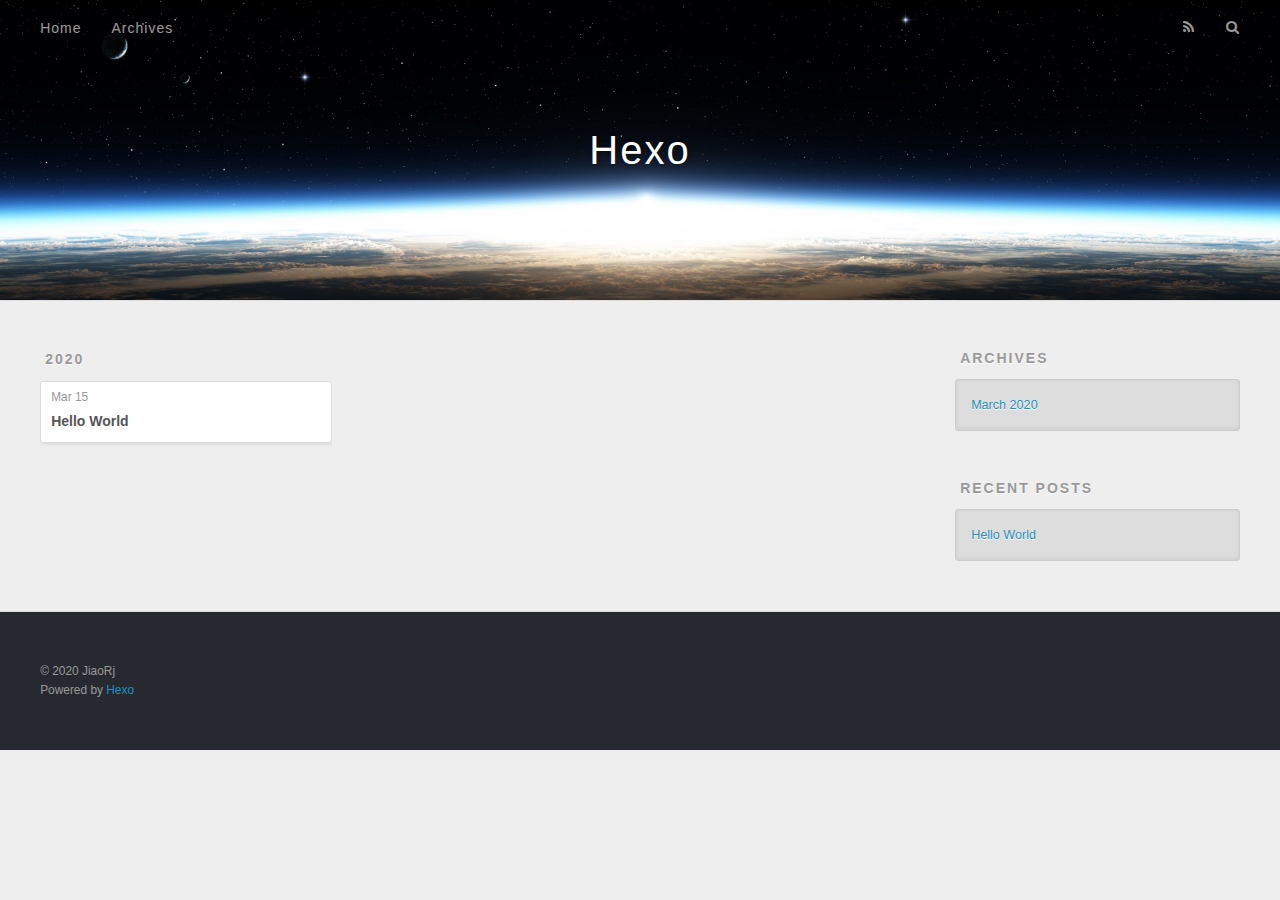
==== archives/index.html @ b578622c "Site updated: 2020-03-15 17:53:35" ====
<!DOCTYPE html>
<html>
<head>
  <meta charset="utf-8">
  

  
  <title>Archives | Hexo</title>
  <meta name="viewport" content="width=device-width, initial-scale=1, maximum-scale=1">
  <meta property="og:type" content="website">
<meta property="og:title" content="Hexo">
<meta property="og:url" content="https://jiao-man-22.github.io/archives/index.html">
<meta property="og:site_name" content="Hexo">
<meta property="og:locale" content="en_US">
<meta property="article:author" content="JiaoRj">
<meta name="twitter:card" content="summary">
  
    <link rel="alternate" href="/atom.xml" title="Hexo" type="application/atom+xml">
  
  
    <link rel="icon" href="/favicon.png">
  
  
    <link href="//fonts.googleapis.com/css?family=Source+Code+Pro" rel="stylesheet" type="text/css">
  
  
<link rel="stylesheet" href="/css/style.css">

<meta name="generator" content="Hexo 4.2.0"></head>

<body>
  <div id="container">
    <div id="wrap">
      <header id="header">
  <div id="banner"></div>
  <div id="header-outer" class="outer">
    <div id="header-title" class="inner">
      <h1 id="logo-wrap">
        <a href="/" id="logo">Hexo</a>
      </h1>
      
    </div>
    <div id="header-inner" class="inner">
      <nav id="main-nav">
        <a id="main-nav-toggle" class="nav-icon"></a>
        
          <a class="main-nav-link" href="/">Home</a>
        
          <a class="main-nav-link" href="/archives">Archives</a>
        
      </nav>
      <nav id="sub-nav">
        
          <a id="nav-rss-link" class="nav-icon" href="/atom.xml" title="RSS Feed"></a>
        
        <a id="nav-search-btn" class="nav-icon" title="Search"></a>
      </nav>
      <div id="search-form-wrap">
        <form action="//google.com/search" method="get" accept-charset="UTF-8" class="search-form"><input type="search" name="q" class="search-form-input" placeholder="Search"><button type="submit" class="search-form-submit">&#xF002;</button><input type="hidden" name="sitesearch" value="https://Jiao-man-22.github.io"></form>
      </div>
    </div>
  </div>
</header>
      <div class="outer">
        <section id="main">
  
  
    
    
      
      
      <section class="archives-wrap">
        <div class="archive-year-wrap">
          <a href="/archives/2020" class="archive-year">2020</a>
        </div>
        <div class="archives">
    
    <article class="archive-article archive-type-post">
  <div class="archive-article-inner">
    <header class="archive-article-header">
      <a href="/2020/03/15/hello-world/" class="archive-article-date">
  <time datetime="2020-03-15T08:32:21.870Z" itemprop="datePublished">Mar 15</time>
</a>
      
  
    <h1 itemprop="name">
      <a class="archive-article-title" href="/2020/03/15/hello-world/">Hello World</a>
    </h1>
  

    </header>
  </div>
</article>
  
  
    </div></section>
  


</section>
        
          <aside id="sidebar">
  
    

  
    

  
    
  
    
  <div class="widget-wrap">
    <h3 class="widget-title">Archives</h3>
    <div class="widget">
      <ul class="archive-list"><li class="archive-list-item"><a class="archive-list-link" href="/archives/2020/03/">March 2020</a></li></ul>
    </div>
  </div>


  
    
  <div class="widget-wrap">
    <h3 class="widget-title">Recent Posts</h3>
    <div class="widget">
      <ul>
        
          <li>
            <a href="/2020/03/15/hello-world/">Hello World</a>
          </li>
        
      </ul>
    </div>
  </div>

  
</aside>
        
      </div>
      <footer id="footer">
  
  <div class="outer">
    <div id="footer-info" class="inner">
      &copy; 2020 JiaoRj<br>
      Powered by <a href="http://hexo.io/" target="_blank">Hexo</a>
    </div>
  </div>
</footer>
    </div>
    <nav id="mobile-nav">
  
    <a href="/" class="mobile-nav-link">Home</a>
  
    <a href="/archives" class="mobile-nav-link">Archives</a>
  
</nav>
    

<script src="//ajax.googleapis.com/ajax/libs/jquery/2.0.3/jquery.min.js"></script>


  
<link rel="stylesheet" href="/fancybox/jquery.fancybox.css">

  
<script src="/fancybox/jquery.fancybox.pack.js"></script>




<script src="/js/script.js"></script>




  </div>
</body>
</html>
---- css/style.css ----
body {
  width: 100%;
}
body:before,
body:after {
  content: "";
  display: table;
}
body:after {
  clear: both;
}
html,
body,
div,
span,
applet,
object,
iframe,
h1,
h2,
h3,
h4,
h5,
h6,
p,
blockquote,
pre,
a,
abbr,
acronym,
address,
big,
cite,
code,
del,
dfn,
em,
img,
ins,
kbd,
q,
s,
samp,
small,
strike,
strong,
sub,
sup,
tt,
var,
dl,
dt,
dd,
ol,
ul,
li,
fieldset,
form,
label,
legend,
table,
caption,
tbody,
tfoot,
thead,
tr,
th,
td {
  margin: 0;
  padding: 0;
  border: 0;
  outline: 0;
  font-weight: inherit;
  font-style: inherit;
  font-family: inherit;
  font-size: 100%;
  vertical-align: baseline;
}
body {
  line-height: 1;
  color: #000;
  background: #fff;
}
ol,
ul {
  list-style: none;
}
table {
  border-collapse: separate;
  border-spacing: 0;
  vertical-align: middle;
}
caption,
th,
td {
  text-align: left;
  font-weight: normal;
  vertical-align: middle;
}
a img {
  border: none;
}
input,
button {
  margin: 0;
  padding: 0;
}
input::-moz-focus-inner,
button::-moz-focus-inner {
  border: 0;
  padding: 0;
}
@font-face {
  font-family: FontAwesome;
  font-style: normal;
  font-weight: normal;
  src: url("fonts/fontawesome-webfont.eot?v=#4.0.3");
  src: url("fonts/fontawesome-webfont.eot?#iefix&v=#4.0.3") format("embedded-opentype"), url("fonts/fontawesome-webfont.woff?v=#4.0.3") format("woff"), url("fonts/fontawesome-webfont.ttf?v=#4.0.3") format("truetype"), url("fonts/fontawesome-webfont.svg#fontawesomeregular?v=#4.0.3") format("svg");
}
html,
body,
#container {
  height: 100%;
}
body {
  background: #eee;
  font: 14px -apple-system, BlinkMacSystemFont, "Segoe UI", "Roboto", "Oxygen", "Ubuntu", "Cantarell", "Fira Sans", "Droid Sans", "Helvetica Neue", sans-serif;
  -webkit-text-size-adjust: 100%;
}
.outer {
  max-width: 1220px;
  margin: 0 auto;
  padding: 0 20px;
}
.outer:before,
.outer:after {
  content: "";
  display: table;
}
.outer:after {
  clear: both;
}
.inner {
  display: inline;
  float: left;
  width: 98.33333333333333%;
  margin: 0 0.833333333333333%;
}
.left,
.alignleft {
  float: left;
}
.right,
.alignright {
  float: right;
}
.clear {
  clear: both;
}
#container {
  position: relative;
}
.mobile-nav-on {
  overflow: hidden;
}
#wrap {
  height: 100%;
  width: 100%;
  position: absolute;
  top: 0;
  left: 0;
  -webkit-transition: 0.2s ease-out;
  -moz-transition: 0.2s ease-out;
  -ms-transition: 0.2s ease-out;
  transition: 0.2s ease-out;
  z-index: 1;
  background: #eee;
}
.mobile-nav-on #wrap {
  left: 280px;
}
@media screen and (min-width: 768px) {
  #main {
    display: inline;
    float: left;
    width: 73.33333333333333%;
    margin: 0 0.833333333333333%;
  }
}
.article-date,
.article-category-link,
.archive-year,
.widget-title {
  text-decoration: none;
  text-transform: uppercase;
  letter-spacing: 2px;
  color: #999;
  margin-bottom: 1em;
  margin-left: 5px;
  line-height: 1em;
  text-shadow: 0 1px #fff;
  font-weight: bold;
}
.article-inner,
.archive-article-inner {
  background: #fff;
  -webkit-box-shadow: 1px 2px 3px #ddd;
  box-shadow: 1px 2px 3px #ddd;
  border: 1px solid #ddd;
  border-radius: 3px;
}
.article-entry h1,
.widget h1 {
  font-size: 2em;
}
.article-entry h2,
.widget h2 {
  font-size: 1.5em;
}
.article-entry h3,
.widget h3 {
  font-size: 1.3em;
}
.article-entry h4,
.widget h4 {
  font-size: 1.2em;
}
.article-entry h5,
.widget h5 {
  font-size: 1em;
}
.article-entry h6,
.widget h6 {
  font-size: 1em;
  color: #999;
}
.article-entry hr,
.widget hr {
  border: 1px dashed #ddd;
}
.article-entry strong,
.widget strong {
  font-weight: bold;
}
.article-entry em,
.widget em,
.article-entry cite,
.widget cite {
  font-style: italic;
}
.article-entry sup,
.widget sup,
.article-entry sub,
.widget sub {
  font-size: 0.75em;
  line-height: 0;
  position: relative;
  vertical-align: baseline;
}
.article-entry sup,
.widget sup {
  top: -0.5em;
}
.article-entry sub,
.widget sub {
  bottom: -0.2em;
}
.article-entry small,
.widget small {
  font-size: 0.85em;
}
.article-entry acronym,
.widget acronym,
.article-entry abbr,
.widget abbr {
  border-bottom: 1px dotted;
}
.article-entry ul,
.widget ul,
.article-entry ol,
.widget ol,
.article-entry dl,
.widget dl {
  margin: 0 20px;
  line-height: 1.6em;
}
.article-entry ul ul,
.widget ul ul,
.article-entry ol ul,
.widget ol ul,
.article-entry ul ol,
.widget ul ol,
.article-entry ol ol,
.widget ol ol {
  margin-top: 0;
  margin-bottom: 0;
}
.article-entry ul,
.widget ul {
  list-style: disc;
}
.article-entry ol,
.widget ol {
  list-style: decimal;
}
.article-entry dt,
.widget dt {
  font-weight: bold;
}
#header {
  height: 300px;
  position: relative;
  border-bottom: 1px solid #ddd;
}
#header:before,
#header:after {
  content: "";
  position: absolute;
  left: 0;
  right: 0;
  height: 40px;
}
#header:before {
  top: 0;
  background: -webkit-linear-gradient(rgba(0,0,0,0.2), transparent);
  background: -moz-linear-gradient(rgba(0,0,0,0.2), transparent);
  background: -ms-linear-gradient(rgba(0,0,0,0.2), transparent);
  background: linear-gradient(rgba(0,0,0,0.2), transparent);
}
#header:after {
  bottom: 0;
  background: -webkit-linear-gradient(transparent, rgba(0,0,0,0.2));
  background: -moz-linear-gradient(transparent, rgba(0,0,0,0.2));
  background: -ms-linear-gradient(transparent, rgba(0,0,0,0.2));
  background: linear-gradient(transparent, rgba(0,0,0,0.2));
}
#header-outer {
  height: 100%;
  position: relative;
}
#header-inner {
  position: relative;
  overflow: hidden;
}
#banner {
  position: absolute;
  top: 0;
  left: 0;
  width: 100%;
  height: 100%;
  background: url("images/banner.jpg") center #000;
  -webkit-background-size: cover;
  -moz-background-size: cover;
  background-size: cover;
  z-index: -1;
}
#header-title {
  text-align: center;
  height: 40px;
  position: absolute;
  top: 50%;
  left: 0;
  margin-top: -20px;
}
#logo,
#subtitle {
  text-decoration: none;
  color: #fff;
  font-weight: 300;
  text-shadow: 0 1px 4px rgba(0,0,0,0.3);
}
#logo {
  font-size: 40px;
  line-height: 40px;
  letter-spacing: 2px;
}
#subtitle {
  font-size: 16px;
  line-height: 16px;
  letter-spacing: 1px;
}
#subtitle-wrap {
  margin-top: 16px;
}
#main-nav {
  float: left;
  margin-left: -15px;
}
.nav-icon,
.main-nav-link {
  float: left;
  color: #fff;
  opacity: 0.6;
  text-decoration: none;
  text-shadow: 0 1px rgba(0,0,0,0.2);
  -webkit-transition: opacity 0.2s;
  -moz-transition: opacity 0.2s;
  -ms-transition: opacity 0.2s;
  transition: opacity 0.2s;
  display: block;
  padding: 20px 15px;
}
.nav-icon:hover,
.main-nav-link:hover {
  opacity: 1;
}
.nav-icon {
  font-family: FontAwesome;
  text-align: center;
  font-size: 14px;
  width: 14px;
  height: 14px;
  padding: 20px 15px;
  position: relative;
  cursor: pointer;
}
.main-nav-link {
  font-weight: 300;
  letter-spacing: 1px;
}
@media screen and (max-width: 479px) {
  .main-nav-link {
    display: none;
  }
}
#main-nav-toggle {
  display: none;
}
#main-nav-toggle:before {
  content: "\f0c9";
}
@media screen and (max-width: 479px) {
  #main-nav-toggle {
    display: block;
  }
}
#sub-nav {
  float: right;
  margin-right: -15px;
}
#nav-rss-link:before {
  content: "\f09e";
}
#nav-search-btn:before {
  content: "\f002";
}
#search-form-wrap {
  position: absolute;
  top: 15px;
  width: 150px;
  height: 30px;
  right: -150px;
  opacity: 0;
  -webkit-transition: 0.2s ease-out;
  -moz-transition: 0.2s ease-out;
  -ms-transition: 0.2s ease-out;
  transition: 0.2s ease-out;
}
#search-form-wrap.on {
  opacity: 1;
  right: 0;
}
@media screen and (max-width: 479px) {
  #search-form-wrap {
    width: 100%;
    right: -100%;
  }
}
.search-form {
  position: absolute;
  top: 0;
  left: 0;
  right: 0;
  background: #fff;
  padding: 5px 15px;
  border-radius: 15px;
  -webkit-box-shadow: 0 0 10px rgba(0,0,0,0.3);
  box-shadow: 0 0 10px rgba(0,0,0,0.3);
}
.search-form-input {
  border: none;
  background: none;
  color: #555;
  width: 100%;
  font: 13px -apple-system, BlinkMacSystemFont, "Segoe UI", "Roboto", "Oxygen", "Ubuntu", "Cantarell", "Fira Sans", "Droid Sans", "Helvetica Neue", sans-serif;
  outline: none;
}
.search-form-input::-webkit-search-results-decoration,
.search-form-input::-webkit-search-cancel-button {
  -webkit-appearance: none;
}
.search-form-submit {
  position: absolute;
  top: 50%;
  right: 10px;
  margin-top: -7px;
  font: 13px FontAwesome;
  border: none;
  background: none;
  color: #bbb;
  cursor: pointer;
}
.search-form-submit:hover,
.search-form-submit:focus {
  color: #777;
}
.article {
  margin: 50px 0;
}
.article-inner {
  overflow: hidden;
}
.article-meta:before,
.article-meta:after {
  content: "";
  display: table;
}
.article-meta:after {
  clear: both;
}
.article-date {
  float: left;
}
.article-category {
  float: left;
  line-height: 1em;
  color: #ccc;
  text-shadow: 0 1px #fff;
  margin-left: 8px;
}
.article-category:before {
  content: "\2022";
}
.article-category-link {
  margin: 0 12px 1em;
}
.article-header {
  padding: 20px 20px 0;
}
.article-title {
  text-decoration: none;
  font-size: 2em;
  font-weight: bold;
  color: #555;
  line-height: 1.1em;
  -webkit-transition: color 0.2s;
  -moz-transition: color 0.2s;
  -ms-transition: color 0.2s;
  transition: color 0.2s;
}
a.article-title:hover {
  color: #258fb8;
}
.article-entry {
  color: #555;
  padding: 0 20px;
}
.article-entry:before,
.article-entry:after {
  content: "";
  display: table;
}
.article-entry:after {
  clear: both;
}
.article-entry p,
.article-entry table {
  line-height: 1.6em;
  margin: 1.6em 0;
}
.article-entry h1,
.article-entry h2,
.article-entry h3,
.article-entry h4,
.article-entry h5,
.article-entry h6 {
  font-weight: bold;
}
.article-entry h1,
.article-entry h2,
.article-entry h3,
.article-entry h4,
.article-entry h5,
.article-entry h6 {
  line-height: 1.1em;
  margin: 1.1em 0;
}
.article-entry a {
  color: #258fb8;
  text-decoration: none;
}
.article-entry a:hover {
  text-decoration: underline;
}
.article-entry ul,
.article-entry ol,
.article-entry dl {
  margin-top: 1.6em;
  margin-bottom: 1.6em;
}
.article-entry img,
.article-entry video {
  max-width: 100%;
  height: auto;
  display: block;
  margin: auto;
}
.article-entry iframe {
  border: none;
}
.article-entry table {
  width: 100%;
  border-collapse: collapse;
  border-spacing: 0;
}
.article-entry th {
  font-weight: bold;
  border-bottom: 3px solid #ddd;
  padding-bottom: 0.5em;
}
.article-entry td {
  border-bottom: 1px solid #ddd;
  padding: 10px 0;
}
.article-entry blockquote {
  font-family: Georgia, "Times New Roman", serif;
  font-size: 1.4em;
  margin: 1.6em 20px;
  text-align: center;
}
.article-entry blockquote footer {
  font-size: 14px;
  margin: 1.6em 0;
  font-family: -apple-system, BlinkMacSystemFont, "Segoe UI", "Roboto", "Oxygen", "Ubuntu", "Cantarell", "Fira Sans", "Droid Sans", "Helvetica Neue", sans-serif;
}
.article-entry blockquote footer cite:before {
  content: "—";
  padding: 0 0.5em;
}
.article-entry .pullquote {
  text-align: left;
  width: 45%;
  margin: 0;
}
.article-entry .pullquote.left {
  margin-left: 0.5em;
  margin-right: 1em;
}
.article-entry .pullquote.right {
  margin-right: 0.5em;
  margin-left: 1em;
}
.article-entry .caption {
  color: #999;
  display: block;
  font-size: 0.9em;
  margin-top: 0.5em;
  position: relative;
  text-align: center;
}
.article-entry .video-container {
  position: relative;
  padding-top: 56.25%;
  height: 0;
  overflow: hidden;
}
.article-entry .video-container iframe,
.article-entry .video-container object,
.article-entry .video-container embed {
  position: absolute;
  top: 0;
  left: 0;
  width: 100%;
  height: 100%;
  margin-top: 0;
}
.article-more-link a {
  display: inline-block;
  line-height: 1em;
  padding: 6px 15px;
  border-radius: 15px;
  background: #eee;
  color: #999;
  text-shadow: 0 1px #fff;
  text-decoration: none;
}
.article-more-link a:hover {
  background: #258fb8;
  color: #fff;
  text-decoration: none;
  text-shadow: 0 1px #1e7293;
}
.article-footer {
  font-size: 0.85em;
  line-height: 1.6em;
  border-top: 1px solid #ddd;
  padding-top: 1.6em;
  margin: 0 20px 20px;
}
.article-footer:before,
.article-footer:after {
  content: "";
  display: table;
}
.article-footer:after {
  clear: both;
}
.article-footer a {
  color: #999;
  text-decoration: none;
}
.article-footer a:hover {
  color: #555;
}
.article-tag-list-item {
  float: left;
  margin-right: 10px;
}
.article-tag-list-link:before {
  content: "#";
}
.article-comment-link {
  float: right;
}
.article-comment-link:before {
  content: "\f075";
  font-family: FontAwesome;
  padding-right: 8px;
}
.article-share-link {
  cursor: pointer;
  float: right;
  margin-left: 20px;
}
.article-share-link:before {
  content: "\f064";
  font-family: FontAwesome;
  padding-right: 6px;
}
#article-nav {
  position: relative;
}
#article-nav:before,
#article-nav:after {
  content: "";
  display: table;
}
#article-nav:after {
  clear: both;
}
@media screen and (min-width: 768px) {
  #article-nav {
    margin: 50px 0;
  }
  #article-nav:before {
    width: 8px;
    height: 8px;
    position: absolute;
    top: 50%;
    left: 50%;
    margin-top: -4px;
    margin-left: -4px;
    content: "";
    border-radius: 50%;
    background: #ddd;
    -webkit-box-shadow: 0 1px 2px #fff;
    box-shadow: 0 1px 2px #fff;
  }
}
.article-nav-link-wrap {
  text-decoration: none;
  text-shadow: 0 1px #fff;
  color: #999;
  -webkit-box-sizing: border-box;
  -moz-box-sizing: border-box;
  box-sizing: border-box;
  margin-top: 50px;
  text-align: center;
  display: block;
}
.article-nav-link-wrap:hover {
  color: #555;
}
@media screen and (min-width: 768px) {
  .article-nav-link-wrap {
    width: 50%;
    margin-top: 0;
  }
}
@media screen and (min-width: 768px) {
  #article-nav-newer {
    float: left;
    text-align: right;
    padding-right: 20px;
  }
}
@media screen and (min-width: 768px) {
  #article-nav-older {
    float: right;
    text-align: left;
    padding-left: 20px;
  }
}
.article-nav-caption {
  text-transform: uppercase;
  letter-spacing: 2px;
  color: #ddd;
  line-height: 1em;
  font-weight: bold;
}
#article-nav-newer .article-nav-caption {
  margin-right: -2px;
}
.article-nav-title {
  font-size: 0.85em;
  line-height: 1.6em;
  margin-top: 0.5em;
}
.article-share-box {
  position: absolute;
  display: none;
  background: #fff;
  -webkit-box-shadow: 1px 2px 10px rgba(0,0,0,0.2);
  box-shadow: 1px 2px 10px rgba(0,0,0,0.2);
  border-radius: 3px;
  margin-left: -145px;
  overflow: hidden;
  z-index: 1;
}
.article-share-box.on {
  display: block;
}
.article-share-input {
  width: 100%;
  background: none;
  -webkit-box-sizing: border-box;
  -moz-box-sizing: border-box;
  box-sizing: border-box;
  font: 14px -apple-system, BlinkMacSystemFont, "Segoe UI", "Roboto", "Oxygen", "Ubuntu", "Cantarell", "Fira Sans", "Droid Sans", "Helvetica Neue", sans-serif;
  padding: 0 15px;
  color: #555;
  outline: none;
  border: 1px solid #ddd;
  border-radius: 3px 3px 0 0;
  height: 36px;
  line-height: 36px;
}
.article-share-links {
  background: #eee;
}
.article-share-links:before,
.article-share-links:after {
  content: "";
  display: table;
}
.article-share-links:after {
  clear: both;
}
.article-share-twitter,
.article-share-facebook,
.article-share-pinterest,
.article-share-google {
  width: 50px;
  height: 36px;
  display: block;
  float: left;
  position: relative;
  color: #999;
  text-shadow: 0 1px #fff;
}
.article-share-twitter:before,
.article-share-facebook:before,
.article-share-pinterest:before,
.article-share-google:before {
  font-size: 20px;
  font-family: FontAwesome;
  width: 20px;
  height: 20px;
  position: absolute;
  top: 50%;
  left: 50%;
  margin-top: -10px;
  margin-left: -10px;
  text-align: center;
}
.article-share-twitter:hover,
.article-share-facebook:hover,
.article-share-pinterest:hover,
.article-share-google:hover {
  color: #fff;
}
.article-share-twitter:before {
  content: "\f099";
}
.article-share-twitter:hover {
  background: #00aced;
  text-shadow: 0 1px #008abe;
}
.article-share-facebook:before {
  content: "\f09a";
}
.article-share-facebook:hover {
  background: #3b5998;
  text-shadow: 0 1px #2f477a;
}
.article-share-pinterest:before {
  content: "\f0d2";
}
.article-share-pinterest:hover {
  background: #cb2027;
  text-shadow: 0 1px #a21a1f;
}
.article-share-google:before {
  content: "\f0d5";
}
.article-share-google:hover {
  background: #dd4b39;
  text-shadow: 0 1px #be3221;
}
.article-gallery {
  background: #000;
  position: relative;
}
.article-gallery-photos {
  position: relative;
  overflow: hidden;
}
.article-gallery-img {
  display: none;
  max-width: 100%;
}
.article-gallery-img:first-child {
  display: block;
}
.article-gallery-img.loaded {
  position: absolute;
  display: block;
}
.article-gallery-img img {
  display: block;
  max-width: 100%;
  margin: 0 auto;
}
#comments {
  background: #fff;
  -webkit-box-shadow: 1px 2px 3px #ddd;
  box-shadow: 1px 2px 3px #ddd;
  padding: 20px;
  border: 1px solid #ddd;
  border-radius: 3px;
  margin: 50px 0;
}
#comments a {
  color: #258fb8;
}
.archives-wrap {
  margin: 50px 0;
}
.archives:before,
.archives:after {
  content: "";
  display: table;
}
.archives:after {
  clear: both;
}
.archive-year-wrap {
  margin-bottom: 1em;
}
.archives {
  -webkit-column-gap: 10px;
  -moz-column-gap: 10px;
  column-gap: 10px;
}
@media screen and (min-width: 480px) and (max-width: 767px) {
  .archives {
    -webkit-column-count: 2;
    -moz-column-count: 2;
    column-count: 2;
  }
}
@media screen and (min-width: 768px) {
  .archives {
    -webkit-column-count: 3;
    -moz-column-count: 3;
    column-count: 3;
  }
}
.archive-article {
  -webkit-column-break-inside: avoid;
  page-break-inside: avoid;
  overflow: hidden;
  break-inside: avoid-column;
}
.archive-article-inner {
  padding: 10px;
  margin-bottom: 15px;
}
.archive-article-title {
  text-decoration: none;
  font-weight: bold;
  color: #555;
  -webkit-transition: color 0.2s;
  -moz-transition: color 0.2s;
  -ms-transition: color 0.2s;
  transition: color 0.2s;
  line-height: 1.6em;
}
.archive-article-title:hover {
  color: #258fb8;
}
.archive-article-footer {
  margin-top: 1em;
}
.archive-article-date {
  color: #999;
  text-decoration: none;
  font-size: 0.85em;
  line-height: 1em;
  margin-bottom: 0.5em;
  display: block;
}
#page-nav {
  margin: 50px auto;
  background: #fff;
  -webkit-box-shadow: 1px 2px 3px #ddd;
  box-shadow: 1px 2px 3px #ddd;
  border: 1px solid #ddd;
  border-radius: 3px;
  text-align: center;
  color: #999;
  overflow: hidden;
}
#page-nav:before,
#page-nav:after {
  content: "";
  display: table;
}
#page-nav:after {
  clear: both;
}
#page-nav a,
#page-nav span {
  padding: 10px 20px;
  line-height: 1;
  height: 2ex;
}
#page-nav a {
  color: #999;
  text-decoration: none;
}
#page-nav a:hover {
  background: #999;
  color: #fff;
}
#page-nav .prev {
  float: left;
}
#page-nav .next {
  float: right;
}
#page-nav .page-number {
  display: inline-block;
}
@media screen and (max-width: 479px) {
  #page-nav .page-number {
    display: none;
  }
}
#page-nav .current {
  color: #555;
  font-weight: bold;
}
#page-nav .space {
  color: #ddd;
}
#footer {
  background: #262a30;
  padding: 50px 0;
  border-top: 1px solid #ddd;
  color: #999;
}
#footer a {
  color: #258fb8;
  text-decoration: none;
}
#footer a:hover {
  text-decoration: underline;
}
#footer-info {
  line-height: 1.6em;
  font-size: 0.85em;
}
.article-entry pre,
.article-entry .highlight {
  background: #2d2d2d;
  margin: 0 -20px;
  padding: 15px 20px;
  border-style: solid;
  border-color: #ddd;
  border-width: 1px 0;
  overflow: auto;
  color: #ccc;
  line-height: 22.400000000000002px;
}
.article-entry .highlight .gutter pre,
.article-entry .gist .gist-file .gist-data .line-numbers {
  color: #666;
  font-size: 0.85em;
}
.article-entry pre,
.article-entry code {
  font-family: "Source Code Pro", Consolas, Monaco, Menlo, Consolas, monospace;
}
.article-entry code {
  background: #eee;
  text-shadow: 0 1px #fff;
  padding: 0 0.3em;
}
.article-entry pre code {
  background: none;
  text-shadow: none;
  padding: 0;
}
.article-entry .highlight pre {
  border: none;
  margin: 0;
  padding: 0;
}
.article-entry .highlight table {
  margin: 0;
  width: auto;
}
.article-entry .highlight td {
  border: none;
  padding: 0;
}
.article-entry .highlight figcaption {
  font-size: 0.85em;
  color: #999;
  line-height: 1em;
  margin-bottom: 1em;
}
.article-entry .highlight figcaption:before,
.article-entry .highlight figcaption:after {
  content: "";
  display: table;
}
.article-entry .highlight figcaption:after {
  clear: both;
}
.article-entry .highlight figcaption a {
  float: right;
}
.article-entry .highlight .gutter pre {
  text-align: right;
  padding-right: 20px;
}
.article-entry .highlight .line {
  height: 22.400000000000002px;
}
.article-entry .highlight .line.marked {
  background: #515151;
}
.article-entry .gist {
  margin: 0 -20px;
  border-style: solid;
  border-color: #ddd;
  border-width: 1px 0;
  background: #2d2d2d;
  padding: 15px 20px 15px 0;
}
.article-entry .gist .gist-file {
  border: none;
  font-family: "Source Code Pro", Consolas, Monaco, Menlo, Consolas, monospace;
  margin: 0;
}
.article-entry .gist .gist-file .gist-data {
  background: none;
  border: none;
}
.article-entry .gist .gist-file .gist-data .line-numbers {
  background: none;
  border: none;
  padding: 0 20px 0 0;
}
.article-entry .gist .gist-file .gist-data .line-data {
  padding: 0 !important;
}
.article-entry .gist .gist-file .highlight {
  margin: 0;
  padding: 0;
  border: none;
}
.article-entry .gist .gist-file .gist-meta {
  background: #2d2d2d;
  color: #999;
  font: 0.85em -apple-system, BlinkMacSystemFont, "Segoe UI", "Roboto", "Oxygen", "Ubuntu", "Cantarell", "Fira Sans", "Droid Sans", "Helvetica Neue", sans-serif;
  text-shadow: 0 0;
  padding: 0;
  margin-top: 1em;
  margin-left: 20px;
}
.article-entry .gist .gist-file .gist-meta a {
  color: #258fb8;
  font-weight: normal;
}
.article-entry .gist .gist-file .gist-meta a:hover {
  text-decoration: underline;
}
pre .comment,
pre .title {
  color: #999;
}
pre .variable,
pre .attribute,
pre .tag,
pre .regexp,
pre .ruby .constant,
pre .xml .tag .title,
pre .xml .pi,
pre .xml .doctype,
pre .html .doctype,
pre .css .id,
pre .css .class,
pre .css .pseudo {
  color: #f2777a;
}
pre .number,
pre .preprocessor,
pre .built_in,
pre .literal,
pre .params,
pre .constant {
  color: #f99157;
}
pre .class,
pre .ruby .class .title,
pre .css .rules .attribute {
  color: #9c9;
}
pre .string,
pre .value,
pre .inheritance,
pre .header,
pre .ruby .symbol,
pre .xml .cdata {
  color: #9c9;
}
pre .css .hexcolor {
  color: #6cc;
}
pre .function,
pre .python .decorator,
pre .python .title,
pre .ruby .function .title,
pre .ruby .title .keyword,
pre .perl .sub,
pre .javascript .title,
pre .coffeescript .title {
  color: #69c;
}
pre .keyword,
pre .javascript .function {
  color: #c9c;
}
@media screen and (max-width: 479px) {
  #mobile-nav {
    position: absolute;
    top: 0;
    left: 0;
    width: 280px;
    height: 100%;
    background: #191919;
    border-right: 1px solid #fff;
  }
}
@media screen and (max-width: 479px) {
  .mobile-nav-link {
    display: block;
    color: #999;
    text-decoration: none;
    padding: 15px 20px;
    font-weight: bold;
  }
  .mobile-nav-link:hover {
    color: #fff;
  }
}
@media screen and (min-width: 768px) {
  #sidebar {
    display: inline;
    float: left;
    width: 23.333333333333332%;
    margin: 0 0.833333333333333%;
  }
}
.widget-wrap {
  margin: 50px 0;
}
.widget {
  color: #777;
  text-shadow: 0 1px #fff;
  background: #ddd;
  -webkit-box-shadow: 0 -1px 4px #ccc inset;
  box-shadow: 0 -1px 4px #ccc inset;
  border: 1px solid #ccc;
  padding: 15px;
  border-radius: 3px;
}
.widget a {
  color: #258fb8;
  text-decoration: none;
}
.widget a:hover {
  text-decoration: underline;
}
.widget ul ul,
.widget ol ul,
.widget dl ul,
.widget ul ol,
.widget ol ol,
.widget dl ol,
.widget ul dl,
.widget ol dl,
.widget dl dl {
  margin-left: 15px;
  list-style: disc;
}
.widget {
  line-height: 1.6em;
  word-wrap: break-word;
  font-size: 0.9em;
}
.widget ul,
.widget ol {
  list-style: none;
  margin: 0;
}
.widget ul ul,
.widget ol ul,
.widget ul ol,
.widget ol ol {
  margin: 0 20px;
}
.widget ul ul,
.widget ol ul {
  list-style: disc;
}
.widget ul ol,
.widget ol ol {
  list-style: decimal;
}
.category-list-count,
.tag-list-count,
.archive-list-count {
  padding-left: 5px;
  color: #999;
  font-size: 0.85em;
}
.category-list-count:before,
.tag-list-count:before,
.archive-list-count:before {
  content: "(";
}
.category-list-count:after,
.tag-list-count:after,
.archive-list-count:after {
  content: ")";
}
.tagcloud a {
  margin-right: 5px;
  display: inline-block;
}
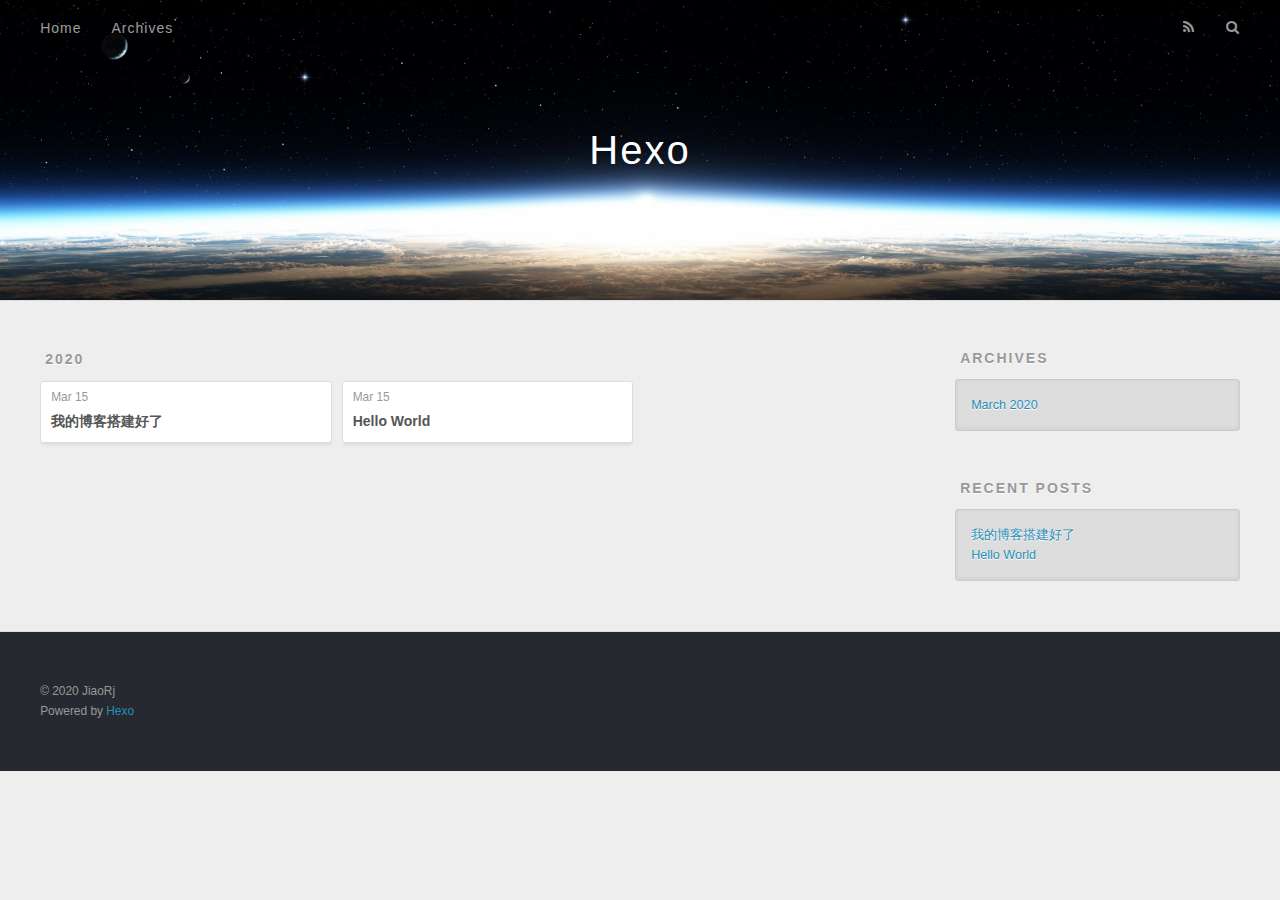
==== commit d934c9e6: "Site updated: 2020-03-16 12:47:07" ====
--- a/archives/index.html
+++ b/archives/index.html
@@ -78,6 +78,25 @@
     <article class="archive-article archive-type-post">
   <div class="archive-article-inner">
     <header class="archive-article-header">
+      <a href="/2020/03/15/%E5%AD%A6%E4%B9%A0%E7%AC%94%E8%AE%B0-%E4%B8%80/" class="archive-article-date">
+  <time datetime="2020-03-15T11:23:56.000Z" itemprop="datePublished">Mar 15</time>
+</a>
+      
+  
+    <h1 itemprop="name">
+      <a class="archive-article-title" href="/2020/03/15/%E5%AD%A6%E4%B9%A0%E7%AC%94%E8%AE%B0-%E4%B8%80/">我的博客搭建好了</a>
+    </h1>
+  
+
+    </header>
+  </div>
+</article>
+  
+    
+    
+    <article class="archive-article archive-type-post">
+  <div class="archive-article-inner">
+    <header class="archive-article-header">
       <a href="/2020/03/15/hello-world/" class="archive-article-date">
   <time datetime="2020-03-15T08:32:21.870Z" itemprop="datePublished">Mar 15</time>
 </a>
@@ -126,6 +145,10 @@
       <ul>
         
           <li>
+            <a href="/2020/03/15/%E5%AD%A6%E4%B9%A0%E7%AC%94%E8%AE%B0-%E4%B8%80/">我的博客搭建好了</a>
+          </li>
+        
+          <li>
             <a href="/2020/03/15/hello-world/">Hello World</a>
           </li>
         
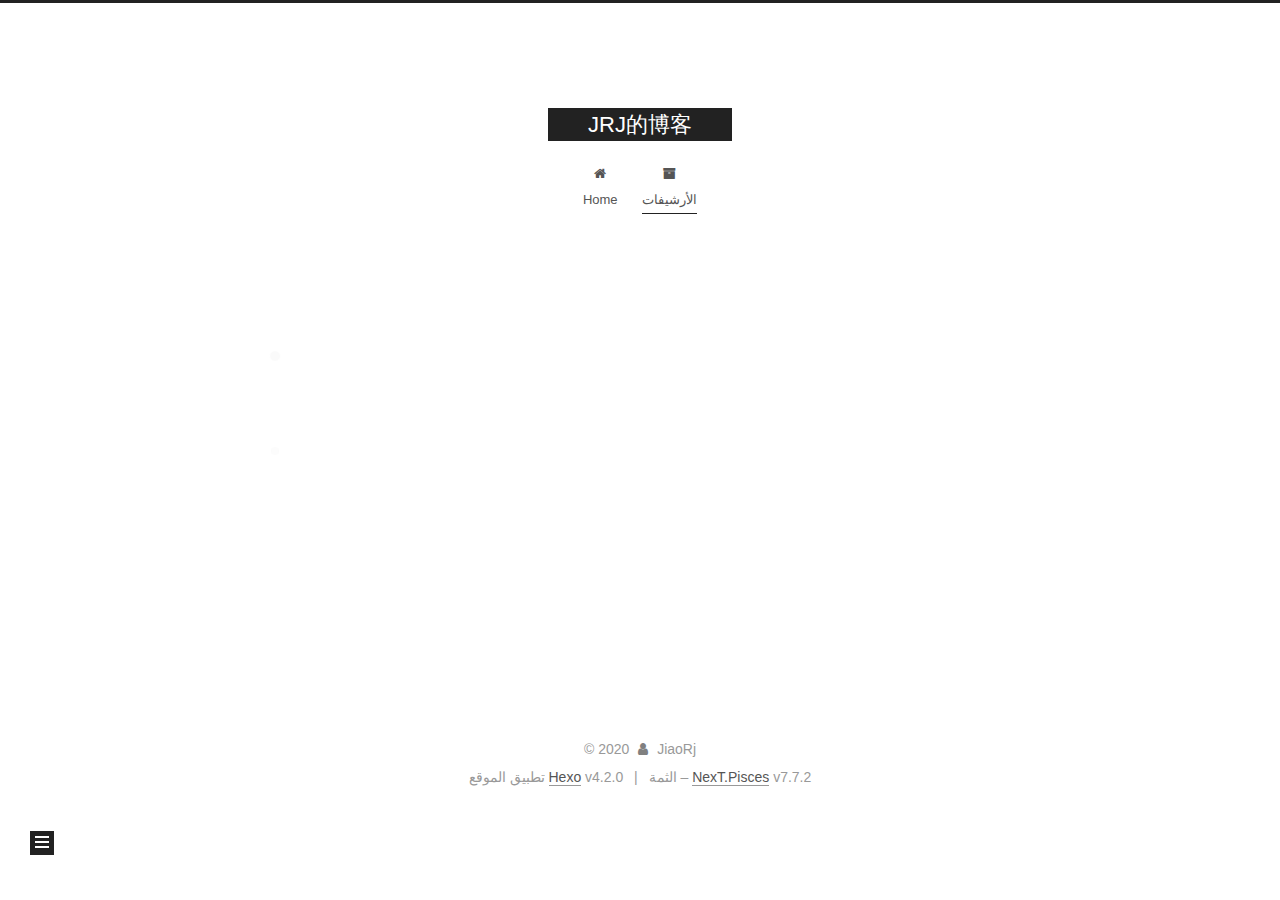
==== commit 4a442460: "Site updated: 2020-03-16 14:41:29" ====
--- a/archives/index.html
+++ b/archives/index.html
@@ -1,201 +1,357 @@
 <!DOCTYPE html>
-<html>
+<html lang="zh-Hans">
 <head>
-  <meta charset="utf-8">
-  
-
-  
-  <title>Archives | Hexo</title>
-  <meta name="viewport" content="width=device-width, initial-scale=1, maximum-scale=1">
+  <meta charset="UTF-8">
+<meta name="viewport" content="width=device-width, initial-scale=1, maximum-scale=2">
+<meta name="theme-color" content="#222">
+<meta name="generator" content="Hexo 4.2.0">
+  <link rel="apple-touch-icon" sizes="180x180" href="/images/apple-touch-icon-next.png">
+  <link rel="icon" type="image/png" sizes="32x32" href="/images/favicon-32x32-next.png">
+  <link rel="icon" type="image/png" sizes="16x16" href="/images/favicon-16x16-next.png">
+  <link rel="mask-icon" href="/images/logo.svg" color="#222">
+
+<link rel="stylesheet" href="/css/main.css">
+
+
+<link rel="stylesheet" href="/lib/font-awesome/css/font-awesome.min.css">
+
+<script id="hexo-configurations">
+    var NexT = window.NexT || {};
+    var CONFIG = {"hostname":"jiao-man-22.github.io","root":"/","scheme":"Pisces","version":"7.7.2","exturl":false,"sidebar":{"position":"left","display":"post","padding":18,"offset":12,"onmobile":false},"copycode":{"enable":false,"show_result":false,"style":null},"back2top":{"enable":true,"sidebar":false,"scrollpercent":false},"bookmark":{"enable":false,"color":"#222","save":"auto"},"fancybox":false,"mediumzoom":false,"lazyload":false,"pangu":false,"comments":{"style":"tabs","active":null,"storage":true,"lazyload":false,"nav":null},"algolia":{"hits":{"per_page":10},"labels":{"input_placeholder":"Search for Posts","hits_empty":"We didn't find any results for the search: ${query}","hits_stats":"${hits} results found in ${time} ms"}},"localsearch":{"enable":false,"trigger":"auto","top_n_per_article":1,"unescape":false,"preload":false},"motion":{"enable":true,"async":false,"transition":{"post_block":"fadeIn","post_header":"slideDownIn","post_body":"slideDownIn","coll_header":"slideLeftIn","sidebar":"slideUpIn"}}};
+  </script>
+
   <meta property="og:type" content="website">
-<meta property="og:title" content="Hexo">
+<meta property="og:title" content="JRJ的博客">
 <meta property="og:url" content="https://jiao-man-22.github.io/archives/index.html">
-<meta property="og:site_name" content="Hexo">
-<meta property="og:locale" content="en_US">
+<meta property="og:site_name" content="JRJ的博客">
 <meta property="article:author" content="JiaoRj">
 <meta name="twitter:card" content="summary">
-  
-    <link rel="alternate" href="/atom.xml" title="Hexo" type="application/atom+xml">
-  
-  
-    <link rel="icon" href="/favicon.png">
-  
-  
-    <link href="//fonts.googleapis.com/css?family=Source+Code+Pro" rel="stylesheet" type="text/css">
-  
-  
-<link rel="stylesheet" href="/css/style.css">
-
-<meta name="generator" content="Hexo 4.2.0"></head>
-
-<body>
-  <div id="container">
-    <div id="wrap">
-      <header id="header">
-  <div id="banner"></div>
-  <div id="header-outer" class="outer">
-    <div id="header-title" class="inner">
-      <h1 id="logo-wrap">
-        <a href="/" id="logo">Hexo</a>
-      </h1>
+
+<link rel="canonical" href="https://jiao-man-22.github.io/archives/">
+
+
+<script id="page-configurations">
+  // https://hexo.io/docs/variables.html
+  CONFIG.page = {
+    sidebar: "",
+    isHome : false,
+    isPost : false
+  };
+</script>
+
+  <title>الأرشيف | JRJ的博客</title>
+  
+
+
+
+
+
+
+  <noscript>
+  <style>
+  .use-motion .brand,
+  .use-motion .menu-item,
+  .sidebar-inner,
+  .use-motion .post-block,
+  .use-motion .pagination,
+  .use-motion .comments,
+  .use-motion .post-header,
+  .use-motion .post-body,
+  .use-motion .collection-header { opacity: initial; }
+
+  .use-motion .site-title,
+  .use-motion .site-subtitle {
+    opacity: initial;
+    top: initial;
+  }
+
+  .use-motion .logo-line-before i { left: initial; }
+  .use-motion .logo-line-after i { right: initial; }
+  </style>
+</noscript>
+
+</head>
+
+<body itemscope itemtype="http://schema.org/WebPage">
+  <div class="container use-motion">
+    <div class="headband"></div>
+
+    <header class="header" itemscope itemtype="http://schema.org/WPHeader">
+      <div class="header-inner"><div class="site-brand-container">
+  <div class="site-nav-toggle">
+    <div class="toggle" aria-label="تشغيل شريط التصفح">
+      <span class="toggle-line toggle-line-first"></span>
+      <span class="toggle-line toggle-line-middle"></span>
+      <span class="toggle-line toggle-line-last"></span>
+    </div>
+  </div>
+
+  <div class="site-meta">
+
+    <div>
+      <a href="/" class="brand" rel="start">
+        <span class="logo-line-before"><i></i></span>
+        <span class="site-title">JRJ的博客</span>
+        <span class="logo-line-after"><i></i></span>
+      </a>
+    </div>
+  </div>
+
+  <div class="site-nav-right">
+    <div class="toggle popup-trigger">
+    </div>
+  </div>
+</div>
+
+
+<nav class="site-nav">
+  
+  <ul id="menu" class="menu">
+        <li class="menu-item menu-item-home">
+
+    <a href="/" rel="section"><i class="fa fa-fw fa-home"></i>Home</a>
+
+  </li>
+        <li class="menu-item menu-item-archives">
+
+    <a href="/archives/" rel="section"><i class="fa fa-fw fa-archive"></i>الأرشيفات</a>
+
+  </li>
+  </ul>
+
+</nav>
+</div>
+    </header>
+
+    
+  <div class="back-to-top">
+    <i class="fa fa-arrow-up"></i>
+    <span>0%</span>
+  </div>
+
+
+    <main class="main">
+      <div class="main-inner">
+        <div class="content-wrap">
+          
+
+          <div class="content">
+            
+
+  
+  
+  
+  <div class="post-block">
+    <div class="posts-collapse">
+      <div class="collection-title">
+        <span class="collection-header">هِم..! 2 مقالاً بالمُجمل. واصل الكتابة.</span>
+      </div>
+
       
-    </div>
-    <div id="header-inner" class="inner">
-      <nav id="main-nav">
-        <a id="main-nav-toggle" class="nav-icon"></a>
+    <div class="collection-year">
+      <h1 class="collection-header">2020</h1>
+    </div>
+
+  <article itemscope itemtype="http://schema.org/Article">
+    <header class="post-header">
+
+      <div class="post-meta">
+        <time itemprop="dateCreated"
+              datetime="2020-03-15T19:23:56+08:00"
+              content="2020-03-15">
+          03-15
+        </time>
+      </div>
+
+      <h2 class="post-title">
+          <a class="post-title-link" href="/2020/03/15/%E5%AD%A6%E4%B9%A0%E7%AC%94%E8%AE%B0-%E4%B8%80/" itemprop="url">
+            <span itemprop="name">我的博客搭建好了</span>
+          </a>
+      </h2>
+
+    </header>
+  </article>
+
+  <article itemscope itemtype="http://schema.org/Article">
+    <header class="post-header">
+
+      <div class="post-meta">
+        <time itemprop="dateCreated"
+              datetime="2020-03-15T16:32:21+08:00"
+              content="2020-03-15">
+          03-15
+        </time>
+      </div>
+
+      <h2 class="post-title">
+          <a class="post-title-link" href="/2020/03/15/hello-world/" itemprop="url">
+            <span itemprop="name">Hello World</span>
+          </a>
+      </h2>
+
+    </header>
+  </article>
+
+
+    </div>
+  </div>
+  
+  
+  
+
+  
+
+
+
+          </div>
+          
+
+<script>
+  window.addEventListener('tabs:register', () => {
+    let { activeClass } = CONFIG.comments;
+    if (CONFIG.comments.storage) {
+      activeClass = localStorage.getItem('comments_active') || activeClass;
+    }
+    if (activeClass) {
+      let activeTab = document.querySelector(`a[href="#comment-${activeClass}"]`);
+      if (activeTab) {
+        activeTab.click();
+      }
+    }
+  });
+  if (CONFIG.comments.storage) {
+    window.addEventListener('tabs:click', event => {
+      if (!event.target.matches('.tabs-comment .tab-content .tab-pane')) return;
+      let commentClass = event.target.classList[1];
+      localStorage.setItem('comments_active', commentClass);
+    });
+  }
+</script>
+
+        </div>
+          
+  
+  <div class="toggle sidebar-toggle">
+    <span class="toggle-line toggle-line-first"></span>
+    <span class="toggle-line toggle-line-middle"></span>
+    <span class="toggle-line toggle-line-last"></span>
+  </div>
+
+  <aside class="sidebar">
+    <div class="sidebar-inner">
+
+      <ul class="sidebar-nav motion-element">
+        <li class="sidebar-nav-toc">
+          المحتويات
+        </li>
+        <li class="sidebar-nav-overview">
+          عام
+        </li>
+      </ul>
+
+      <!--noindex-->
+      <div class="post-toc-wrap sidebar-panel">
+      </div>
+      <!--/noindex-->
+
+      <div class="site-overview-wrap sidebar-panel">
+        <div class="site-author motion-element" itemprop="author" itemscope itemtype="http://schema.org/Person">
+  <p class="site-author-name" itemprop="name">JiaoRj</p>
+  <div class="site-description" itemprop="description"></div>
+</div>
+<div class="site-state-wrap motion-element">
+  <nav class="site-state">
+      <div class="site-state-item site-state-posts">
+          <a href="/archives/">
         
-          <a class="main-nav-link" href="/">Home</a>
+          <span class="site-state-item-count">2</span>
+          <span class="site-state-item-name">المقالات</span>
+        </a>
+      </div>
+  </nav>
+</div>
+
+
+
+      </div>
+
+    </div>
+  </aside>
+  <div id="sidebar-dimmer"></div>
+
+
+      </div>
+    </main>
+
+    <footer class="footer">
+      <div class="footer-inner">
         
-          <a class="main-nav-link" href="/archives">Archives</a>
+
+<div class="copyright">
+  
+  &copy; 
+  <span itemprop="copyrightYear">2020</span>
+  <span class="with-love">
+    <i class="fa fa-user"></i>
+  </span>
+  <span class="author" itemprop="copyrightHolder">JiaoRj</span>
+</div>
+  <div class="powered-by">تطبيق الموقع <a href="https://hexo.io/" class="theme-link" rel="noopener" target="_blank">Hexo</a> v4.2.0
+  </div>
+  <span class="post-meta-divider">|</span>
+  <div class="theme-info">الثمة – <a href="https://pisces.theme-next.org/" class="theme-link" rel="noopener" target="_blank">NexT.Pisces</a> v7.7.2
+  </div>
+
         
-      </nav>
-      <nav id="sub-nav">
-        
-          <a id="nav-rss-link" class="nav-icon" href="/atom.xml" title="RSS Feed"></a>
-        
-        <a id="nav-search-btn" class="nav-icon" title="Search"></a>
-      </nav>
-      <div id="search-form-wrap">
-        <form action="//google.com/search" method="get" accept-charset="UTF-8" class="search-form"><input type="search" name="q" class="search-form-input" placeholder="Search"><button type="submit" class="search-form-submit">&#xF002;</button><input type="hidden" name="sitesearch" value="https://Jiao-man-22.github.io"></form>
-      </div>
-    </div>
-  </div>
-</header>
-      <div class="outer">
-        <section id="main">
-  
-  
-    
-    
-      
-      
-      <section class="archives-wrap">
-        <div class="archive-year-wrap">
-          <a href="/archives/2020" class="archive-year">2020</a>
-        </div>
-        <div class="archives">
-    
-    <article class="archive-article archive-type-post">
-  <div class="archive-article-inner">
-    <header class="archive-article-header">
-      <a href="/2020/03/15/%E5%AD%A6%E4%B9%A0%E7%AC%94%E8%AE%B0-%E4%B8%80/" class="archive-article-date">
-  <time datetime="2020-03-15T11:23:56.000Z" itemprop="datePublished">Mar 15</time>
-</a>
-      
-  
-    <h1 itemprop="name">
-      <a class="archive-article-title" href="/2020/03/15/%E5%AD%A6%E4%B9%A0%E7%AC%94%E8%AE%B0-%E4%B8%80/">我的博客搭建好了</a>
-    </h1>
-  
-
-    </header>
-  </div>
-</article>
-  
-    
-    
-    <article class="archive-article archive-type-post">
-  <div class="archive-article-inner">
-    <header class="archive-article-header">
-      <a href="/2020/03/15/hello-world/" class="archive-article-date">
-  <time datetime="2020-03-15T08:32:21.870Z" itemprop="datePublished">Mar 15</time>
-</a>
-      
-  
-    <h1 itemprop="name">
-      <a class="archive-article-title" href="/2020/03/15/hello-world/">Hello World</a>
-    </h1>
-  
-
-    </header>
-  </div>
-</article>
-  
-  
-    </div></section>
-  
-
-
-</section>
-        
-          <aside id="sidebar">
-  
-    
-
-  
-    
-
-  
-    
-  
-    
-  <div class="widget-wrap">
-    <h3 class="widget-title">Archives</h3>
-    <div class="widget">
-      <ul class="archive-list"><li class="archive-list-item"><a class="archive-list-link" href="/archives/2020/03/">March 2020</a></li></ul>
-    </div>
-  </div>
-
-
-  
-    
-  <div class="widget-wrap">
-    <h3 class="widget-title">Recent Posts</h3>
-    <div class="widget">
-      <ul>
-        
-          <li>
-            <a href="/2020/03/15/%E5%AD%A6%E4%B9%A0%E7%AC%94%E8%AE%B0-%E4%B8%80/">我的博客搭建好了</a>
-          </li>
-        
-          <li>
-            <a href="/2020/03/15/hello-world/">Hello World</a>
-          </li>
-        
-      </ul>
-    </div>
-  </div>
-
-  
-</aside>
-        
-      </div>
-      <footer id="footer">
-  
-  <div class="outer">
-    <div id="footer-info" class="inner">
-      &copy; 2020 JiaoRj<br>
-      Powered by <a href="http://hexo.io/" target="_blank">Hexo</a>
-    </div>
-  </div>
-</footer>
-    </div>
-    <nav id="mobile-nav">
-  
-    <a href="/" class="mobile-nav-link">Home</a>
-  
-    <a href="/archives" class="mobile-nav-link">Archives</a>
-  
-</nav>
-    
-
-<script src="//ajax.googleapis.com/ajax/libs/jquery/2.0.3/jquery.min.js"></script>
-
-
-  
-<link rel="stylesheet" href="/fancybox/jquery.fancybox.css">
-
-  
-<script src="/fancybox/jquery.fancybox.pack.js"></script>
-
-
-
-
-<script src="/js/script.js"></script>
-
-
-
-
-  </div>
+
+
+
+
+
+
+
+
+      </div>
+    </footer>
+  </div>
+
+  
+  <script src="/lib/anime.min.js"></script>
+  <script src="/lib/velocity/velocity.min.js"></script>
+  <script src="/lib/velocity/velocity.ui.min.js"></script>
+
+<script src="/js/utils.js"></script>
+
+<script src="/js/motion.js"></script>
+
+
+<script src="/js/schemes/pisces.js"></script>
+
+
+<script src="/js/next-boot.js"></script>
+
+
+
+
+  
+
+
+
+
+
+
+
+
+
+
+
+
+
+
+
+  
+
+  
+
 </body>
-</html>+</html>
--- a/css/main.css
+++ b/css/main.css
@@ -0,0 +1,2282 @@
+:root {
+  --body-bg-color: #fff;
+  --content-bg-color: #fff;
+  --card-bg-color: #f5f5f5;
+  --text-color: #555;
+  --link-color: #555;
+  --link-hover-color: #222;
+  --brand-color: #fff;
+  --brand-hover-color: #fff;
+  --table-row-odd-bg-color: #f9f9f9;
+  --table-row-hover-bg-color: #f5f5f5;
+  --menu-item-bg-color: #f5f5f5;
+  --btn-default-bg: #222;
+  --btn-default-color: #fff;
+  --btn-default-border-color: #222;
+  --btn-default-hover-bg: #fff;
+  --btn-default-hover-color: #222;
+  --btn-default-hover-border-color: #222;
+}
+html {
+  line-height: 1.15; /* 1 */
+  -webkit-text-size-adjust: 100%; /* 2 */
+}
+body {
+  margin: 0;
+}
+main {
+  display: block;
+}
+h1 {
+  font-size: 2em;
+  margin: 0.67em 0;
+}
+hr {
+  box-sizing: content-box; /* 1 */
+  height: 0; /* 1 */
+  overflow: visible; /* 2 */
+}
+pre {
+  font-family: monospace, monospace; /* 1 */
+  font-size: 1em; /* 2 */
+}
+a {
+  background: transparent;
+}
+abbr[title] {
+  border-bottom: none; /* 1 */
+  text-decoration: underline; /* 2 */
+  text-decoration: underline dotted; /* 2 */
+}
+b,
+strong {
+  font-weight: bolder;
+}
+code,
+kbd,
+samp {
+  font-family: monospace, monospace; /* 1 */
+  font-size: 1em; /* 2 */
+}
+small {
+  font-size: 80%;
+}
+sub,
+sup {
+  font-size: 75%;
+  line-height: 0;
+  position: relative;
+  vertical-align: baseline;
+}
+sub {
+  bottom: -0.25em;
+}
+sup {
+  top: -0.5em;
+}
+img {
+  border-style: none;
+}
+button,
+input,
+optgroup,
+select,
+textarea {
+  font-family: inherit; /* 1 */
+  font-size: 100%; /* 1 */
+  line-height: 1.15; /* 1 */
+  margin: 0; /* 2 */
+}
+button,
+input {
+/* 1 */
+  overflow: visible;
+}
+button,
+select {
+/* 1 */
+  text-transform: none;
+}
+button,
+[type='button'],
+[type='reset'],
+[type='submit'] {
+  -webkit-appearance: button;
+}
+button::-moz-focus-inner,
+[type='button']::-moz-focus-inner,
+[type='reset']::-moz-focus-inner,
+[type='submit']::-moz-focus-inner {
+  border-style: none;
+  padding: 0;
+}
+button:-moz-focusring,
+[type='button']:-moz-focusring,
+[type='reset']:-moz-focusring,
+[type='submit']:-moz-focusring {
+  outline: 1px dotted ButtonText;
+}
+fieldset {
+  padding: 0.35em 0.75em 0.625em;
+}
+legend {
+  box-sizing: border-box; /* 1 */
+  color: inherit; /* 2 */
+  display: table; /* 1 */
+  max-width: 100%; /* 1 */
+  padding: 0; /* 3 */
+  white-space: normal; /* 1 */
+}
+progress {
+  vertical-align: baseline;
+}
+textarea {
+  overflow: auto;
+}
+[type='checkbox'],
+[type='radio'] {
+  box-sizing: border-box; /* 1 */
+  padding: 0; /* 2 */
+}
+[type='number']::-webkit-inner-spin-button,
+[type='number']::-webkit-outer-spin-button {
+  height: auto;
+}
+[type='search'] {
+  outline-offset: -2px; /* 2 */
+  -webkit-appearance: textfield; /* 1 */
+}
+[type='search']::-webkit-search-decoration {
+  -webkit-appearance: none;
+}
+::-webkit-file-upload-button {
+  font: inherit; /* 2 */
+  -webkit-appearance: button; /* 1 */
+}
+details {
+  display: block;
+}
+summary {
+  display: list-item;
+}
+template {
+  display: none;
+}
+[hidden] {
+  display: none;
+}
+::selection {
+  background: #262a30;
+  color: #fff;
+}
+html,
+body {
+  height: 100%;
+}
+body {
+  background: var(--body-bg-color);
+  color: var(--text-color);
+  font-family: 'Lato', "PingFang SC", "Microsoft YaHei", sans-serif;
+  font-size: 1em;
+  line-height: 2;
+}
+@media (max-width: 991px) {
+  body {
+    padding-left: 0 !important;
+    padding-right: 0 !important;
+  }
+}
+h1,
+h2,
+h3,
+h4,
+h5,
+h6 {
+  font-family: 'Lato', "PingFang SC", "Microsoft YaHei", sans-serif;
+  font-weight: bold;
+  line-height: 1.5;
+  margin: 20px 0 15px;
+}
+h1 {
+  font-size: 1.5em;
+}
+h2 {
+  font-size: 1.375em;
+}
+h3 {
+  font-size: 1.25em;
+}
+h4 {
+  font-size: 1.125em;
+}
+h5 {
+  font-size: 1em;
+}
+h6 {
+  font-size: 0.875em;
+}
+p {
+  margin: 0 0 20px 0;
+}
+a,
+span.exturl {
+  border-bottom: 1px solid #999;
+  color: var(--link-color);
+  outline: 0;
+  text-decoration: none;
+  overflow-wrap: break-word;
+  word-wrap: break-word;
+  cursor: pointer;
+}
+a:hover,
+span.exturl:hover {
+  border-bottom-color: var(--link-hover-color);
+  color: var(--link-hover-color);
+}
+iframe,
+img,
+video {
+  display: block;
+  margin-left: auto;
+  margin-right: auto;
+  max-width: 100%;
+}
+hr {
+  background-image: repeating-linear-gradient(-45deg, #ddd, #ddd 4px, transparent 4px, transparent 8px);
+  border: 0;
+  height: 3px;
+  margin: 40px 0;
+}
+blockquote {
+  border-left: 4px solid #ddd;
+  color: #666;
+  margin: 0;
+  padding: 0 15px;
+}
+blockquote cite::before {
+  content: '-';
+  padding: 0 5px;
+}
+dt {
+  font-weight: bold;
+}
+dd {
+  margin: 0;
+  padding: 0;
+}
+kbd {
+  background-color: #f5f5f5;
+  background-image: linear-gradient(#eee, #fff, #eee);
+  border: 1px solid #ccc;
+  border-radius: 0.2em;
+  box-shadow: 0.1em 0.1em 0.2em rgba(0,0,0,0.1);
+  color: #555;
+  font-family: inherit;
+  padding: 0.1em 0.3em;
+  white-space: nowrap;
+}
+.table-container {
+  overflow: auto;
+}
+table {
+  border-collapse: collapse;
+  border-spacing: 0;
+  font-size: 0.875em;
+  margin: 0 0 20px 0;
+  width: 100%;
+}
+tbody tr:nth-of-type(odd) {
+  background: var(--table-row-odd-bg-color);
+}
+tbody tr:hover {
+  background: var(--table-row-hover-bg-color);
+}
+caption,
+th,
+td {
+  font-weight: normal;
+  padding: 8px;
+  text-align: left;
+  vertical-align: middle;
+}
+th,
+td {
+  border: 1px solid #ddd;
+  border-bottom: 3px solid #ddd;
+}
+th {
+  font-weight: 700;
+  padding-bottom: 10px;
+}
+td {
+  border-bottom-width: 1px;
+}
+.btn {
+  background: var(--btn-default-bg);
+  border: 2px solid var(--btn-default-border-color);
+  border-radius: 0;
+  color: var(--btn-default-color);
+  display: inline-block;
+  font-size: 0.875em;
+  line-height: 2;
+  padding: 0 20px;
+  text-decoration: none;
+  transition-property: background-color;
+  transition-delay: 0s;
+  transition-duration: 0.2s;
+  transition-timing-function: ease-in-out;
+}
+.btn:hover {
+  background: var(--btn-default-hover-bg);
+  border-color: var(--btn-default-hover-border-color);
+  color: var(--btn-default-hover-color);
+}
+.btn + .btn {
+  margin: 0 0 8px 8px;
+}
+.btn .fa-fw {
+  text-align: left;
+  width: 1.285714285714286em;
+}
+.toggle {
+  line-height: 0;
+}
+.toggle .toggle-line {
+  background: #fff;
+  display: inline-block;
+  height: 2px;
+  left: 0;
+  position: relative;
+  top: 0;
+  transition: all 0.4s;
+  vertical-align: top;
+  width: 100%;
+}
+.toggle .toggle-line:not(:first-child) {
+  margin-top: 3px;
+}
+.toggle.toggle-arrow .toggle-line-first {
+  left: 50%;
+  top: 2px;
+  transform: rotate(45deg);
+  width: 50%;
+}
+.toggle.toggle-arrow .toggle-line-middle {
+  left: 2px;
+  width: 90%;
+}
+.toggle.toggle-arrow .toggle-line-last {
+  left: 50%;
+  top: -2px;
+  transform: rotate(-45deg);
+  width: 50%;
+}
+.toggle.toggle-close .toggle-line-first {
+  transform: rotate(-45deg);
+  top: 5px;
+}
+.toggle.toggle-close .toggle-line-middle {
+  opacity: 0;
+}
+.toggle.toggle-close .toggle-line-last {
+  transform: rotate(45deg);
+  top: -5px;
+}
+.highlight,
+pre {
+  background: #f7f7f7;
+  color: #4d4d4c;
+  line-height: 1.6;
+  margin: 0 auto 20px;
+}
+pre,
+code {
+  font-family: consolas, Menlo, monospace, "PingFang SC", "Microsoft YaHei";
+}
+code {
+  background: #eee;
+  border-radius: 3px;
+  color: #555;
+  padding: 2px 4px;
+  overflow-wrap: break-word;
+  word-wrap: break-word;
+}
+.highlight *::selection {
+  background: #d6d6d6;
+}
+.highlight pre {
+  border: 0;
+  margin: 0;
+  padding: 10px 0;
+}
+.highlight table {
+  border: 0;
+  margin: 0;
+  width: auto;
+}
+.highlight td {
+  border: 0;
+  padding: 0;
+}
+.highlight figcaption {
+  background: #eee;
+  color: #4d4d4c;
+  display: flex;
+  font-size: 0.875em;
+  justify-content: space-between;
+  line-height: 1.2;
+  padding: 0.5em;
+}
+.highlight figcaption a {
+  color: #4d4d4c;
+}
+.highlight figcaption a:hover {
+  border-bottom-color: #4d4d4c;
+}
+.highlight .gutter {
+  -moz-user-select: none;
+  -ms-user-select: none;
+  -webkit-user-select: none;
+  user-select: none;
+}
+.highlight .gutter pre {
+  background: #eff2f3;
+  color: #869194;
+  padding-left: 10px;
+  padding-right: 10px;
+  text-align: right;
+}
+.highlight .code pre {
+  background: #f7f7f7;
+  padding-left: 10px;
+  width: 100%;
+}
+.gist table {
+  width: auto;
+}
+.gist table td {
+  border: 0;
+}
+pre {
+  overflow: auto;
+  padding: 10px;
+}
+pre code {
+  background: none;
+  color: #4d4d4c;
+  font-size: 0.875em;
+  padding: 0;
+  text-shadow: none;
+}
+pre .deletion {
+  background: #fdd;
+}
+pre .addition {
+  background: #dfd;
+}
+pre .meta {
+  color: #eab700;
+  -moz-user-select: none;
+  -ms-user-select: none;
+  -webkit-user-select: none;
+  user-select: none;
+}
+pre .comment {
+  color: #8e908c;
+}
+pre .variable,
+pre .attribute,
+pre .tag,
+pre .name,
+pre .regexp,
+pre .ruby .constant,
+pre .xml .tag .title,
+pre .xml .pi,
+pre .xml .doctype,
+pre .html .doctype,
+pre .css .id,
+pre .css .class,
+pre .css .pseudo {
+  color: #c82829;
+}
+pre .number,
+pre .preprocessor,
+pre .built_in,
+pre .builtin-name,
+pre .literal,
+pre .params,
+pre .constant,
+pre .command {
+  color: #f5871f;
+}
+pre .ruby .class .title,
+pre .css .rules .attribute,
+pre .string,
+pre .symbol,
+pre .value,
+pre .inheritance,
+pre .header,
+pre .ruby .symbol,
+pre .xml .cdata,
+pre .special,
+pre .formula {
+  color: #718c00;
+}
+pre .title,
+pre .css .hexcolor {
+  color: #3e999f;
+}
+pre .function,
+pre .python .decorator,
+pre .python .title,
+pre .ruby .function .title,
+pre .ruby .title .keyword,
+pre .perl .sub,
+pre .javascript .title,
+pre .coffeescript .title {
+  color: #4271ae;
+}
+pre .keyword,
+pre .javascript .function {
+  color: #8959a8;
+}
+.blockquote-center {
+  border-left: none;
+  margin: 40px 0;
+  padding: 0;
+  position: relative;
+  text-align: center;
+}
+.blockquote-center::before,
+.blockquote-center::after {
+  background-repeat: no-repeat;
+  background-size: 22px 22px;
+  content: ' ';
+  display: block;
+  height: 24px;
+  opacity: 0.2;
+  position: absolute;
+  width: 100%;
+}
+.blockquote-center::before {
+  background-image: url("../images/quote-l.svg");
+  background-position: 0 -6px;
+  border-top: 1px solid #ccc;
+  top: -20px;
+}
+.blockquote-center::after {
+  background-image: url("../images/quote-r.svg");
+  background-position: 100% 8px;
+  border-bottom: 1px solid #ccc;
+  bottom: -20px;
+}
+.blockquote-center p,
+.blockquote-center div {
+  text-align: center;
+}
+.post-body .group-picture img {
+  margin: 0 auto;
+  padding: 0 3px;
+}
+.group-picture-row {
+  margin-bottom: 6px;
+  overflow: hidden;
+}
+.group-picture-column {
+  float: left;
+  margin-bottom: 10px;
+}
+.post-body .label {
+  color: #555;
+  display: inline;
+  padding: 0 2px;
+}
+.post-body .label.default {
+  background: #f0f0f0;
+}
+.post-body .label.primary {
+  background: #efe6f7;
+}
+.post-body .label.info {
+  background: #e5f2f8;
+}
+.post-body .label.success {
+  background: #e7f4e9;
+}
+.post-body .label.warning {
+  background: #fcf6e1;
+}
+.post-body .label.danger {
+  background: #fae8eb;
+}
+.post-body .tabs {
+  margin-bottom: 20px;
+}
+.post-body .tabs,
+.tabs-comment {
+  display: block;
+  padding-top: 10px;
+  position: relative;
+}
+.post-body .tabs ul.nav-tabs,
+.tabs-comment ul.nav-tabs {
+  display: flex;
+  flex-wrap: wrap;
+  margin: 0;
+  margin-bottom: -1px;
+  padding: 0;
+}
+@media (max-width: 413px) {
+  .post-body .tabs ul.nav-tabs,
+  .tabs-comment ul.nav-tabs {
+    display: block;
+    margin-bottom: 5px;
+  }
+}
+.post-body .tabs ul.nav-tabs li.tab,
+.tabs-comment ul.nav-tabs li.tab {
+  border-bottom: 1px solid #ddd;
+  border-left: 1px solid transparent;
+  border-right: 1px solid transparent;
+  border-top: 3px solid transparent;
+  flex-grow: 1;
+  list-style-type: none;
+  border-radius: 0 0 0 0;
+}
+@media (max-width: 413px) {
+  .post-body .tabs ul.nav-tabs li.tab,
+  .tabs-comment ul.nav-tabs li.tab {
+    border-bottom: 1px solid transparent;
+    border-left: 3px solid transparent;
+    border-right: 1px solid transparent;
+    border-top: 1px solid transparent;
+  }
+}
+@media (max-width: 413px) {
+  .post-body .tabs ul.nav-tabs li.tab,
+  .tabs-comment ul.nav-tabs li.tab {
+    border-radius: 0;
+  }
+}
+.post-body .tabs ul.nav-tabs li.tab a,
+.tabs-comment ul.nav-tabs li.tab a {
+  border-bottom: initial;
+  display: block;
+  line-height: 1.8;
+  outline: 0;
+  padding: 0.25em 0.75em;
+  text-align: center;
+  transition-delay: 0s;
+  transition-duration: 0.2s;
+  transition-timing-function: ease-out;
+}
+.post-body .tabs ul.nav-tabs li.tab a i,
+.tabs-comment ul.nav-tabs li.tab a i {
+  width: 1.285714285714286em;
+}
+.post-body .tabs ul.nav-tabs li.tab.active,
+.tabs-comment ul.nav-tabs li.tab.active {
+  border-bottom: 1px solid transparent;
+  border-left: 1px solid #ddd;
+  border-right: 1px solid #ddd;
+  border-top: 3px solid #fc6423;
+}
+@media (max-width: 413px) {
+  .post-body .tabs ul.nav-tabs li.tab.active,
+  .tabs-comment ul.nav-tabs li.tab.active {
+    border-bottom: 1px solid #ddd;
+    border-left: 3px solid #fc6423;
+    border-right: 1px solid #ddd;
+    border-top: 1px solid #ddd;
+  }
+}
+.post-body .tabs ul.nav-tabs li.tab.active a,
+.tabs-comment ul.nav-tabs li.tab.active a {
+  color: var(--link-color);
+  cursor: default;
+}
+.post-body .tabs .tab-content .tab-pane,
+.tabs-comment .tab-content .tab-pane {
+  border: 1px solid #ddd;
+  border-top: 0;
+  padding: 20px 20px 0 20px;
+  border-radius: 0;
+}
+.post-body .tabs .tab-content .tab-pane:not(.active),
+.tabs-comment .tab-content .tab-pane:not(.active) {
+  display: none;
+}
+.post-body .tabs .tab-content .tab-pane.active,
+.tabs-comment .tab-content .tab-pane.active {
+  display: block;
+}
+.post-body .tabs .tab-content .tab-pane.active:nth-of-type(1),
+.tabs-comment .tab-content .tab-pane.active:nth-of-type(1) {
+  border-radius: 0 0 0 0;
+}
+@media (max-width: 413px) {
+  .post-body .tabs .tab-content .tab-pane.active:nth-of-type(1),
+  .tabs-comment .tab-content .tab-pane.active:nth-of-type(1) {
+    border-radius: 0;
+  }
+}
+.post-body .note {
+  border-radius: 3px;
+  margin-bottom: 20px;
+  padding: 1em;
+  position: relative;
+  border: 1px solid #eee;
+  border-left-width: 5px;
+}
+.post-body .note h2,
+.post-body .note h3,
+.post-body .note h4,
+.post-body .note h5,
+.post-body .note h6 {
+  margin-top: 0;
+  border-bottom: initial;
+  margin-bottom: 0;
+  padding-top: 0;
+}
+.post-body .note p:first-child,
+.post-body .note ul:first-child,
+.post-body .note ol:first-child,
+.post-body .note table:first-child,
+.post-body .note pre:first-child,
+.post-body .note blockquote:first-child,
+.post-body .note img:first-child {
+  margin-top: 0;
+}
+.post-body .note p:last-child,
+.post-body .note ul:last-child,
+.post-body .note ol:last-child,
+.post-body .note table:last-child,
+.post-body .note pre:last-child,
+.post-body .note blockquote:last-child,
+.post-body .note img:last-child {
+  margin-bottom: 0;
+}
+.post-body .note.default {
+  border-left-color: #777;
+}
+.post-body .note.default h2,
+.post-body .note.default h3,
+.post-body .note.default h4,
+.post-body .note.default h5,
+.post-body .note.default h6 {
+  color: #777;
+}
+.post-body .note.primary {
+  border-left-color: #6f42c1;
+}
+.post-body .note.primary h2,
+.post-body .note.primary h3,
+.post-body .note.primary h4,
+.post-body .note.primary h5,
+.post-body .note.primary h6 {
+  color: #6f42c1;
+}
+.post-body .note.info {
+  border-left-color: #428bca;
+}
+.post-body .note.info h2,
+.post-body .note.info h3,
+.post-body .note.info h4,
+.post-body .note.info h5,
+.post-body .note.info h6 {
+  color: #428bca;
+}
+.post-body .note.success {
+  border-left-color: #5cb85c;
+}
+.post-body .note.success h2,
+.post-body .note.success h3,
+.post-body .note.success h4,
+.post-body .note.success h5,
+.post-body .note.success h6 {
+  color: #5cb85c;
+}
+.post-body .note.warning {
+  border-left-color: #f0ad4e;
+}
+.post-body .note.warning h2,
+.post-body .note.warning h3,
+.post-body .note.warning h4,
+.post-body .note.warning h5,
+.post-body .note.warning h6 {
+  color: #f0ad4e;
+}
+.post-body .note.danger {
+  border-left-color: #d9534f;
+}
+.post-body .note.danger h2,
+.post-body .note.danger h3,
+.post-body .note.danger h4,
+.post-body .note.danger h5,
+.post-body .note.danger h6 {
+  color: #d9534f;
+}
+.pagination .prev,
+.pagination .next,
+.pagination .page-number,
+.pagination .space {
+  display: inline-block;
+  margin: 0 10px;
+  padding: 0 11px;
+  position: relative;
+  top: -1px;
+}
+@media (max-width: 767px) {
+  .pagination .prev,
+  .pagination .next,
+  .pagination .page-number,
+  .pagination .space {
+    margin: 0 5px;
+  }
+}
+.pagination {
+  border-top: 1px solid #eee;
+  margin: 120px 0 0;
+  text-align: center;
+}
+.pagination .prev,
+.pagination .next,
+.pagination .page-number {
+  border-bottom: 0;
+  border-top: 1px solid #eee;
+  transition-property: border-color;
+  transition-delay: 0s;
+  transition-duration: 0.2s;
+  transition-timing-function: ease-in-out;
+}
+.pagination .prev:hover,
+.pagination .next:hover,
+.pagination .page-number:hover {
+  border-top-color: #222;
+}
+.pagination .space {
+  margin: 0;
+  padding: 0;
+}
+.pagination .prev {
+  margin-left: 0;
+}
+.pagination .next {
+  margin-right: 0;
+}
+.pagination .page-number.current {
+  background: #ccc;
+  border-top-color: #ccc;
+  color: #fff;
+}
+@media (max-width: 767px) {
+  .pagination {
+    border-top: none;
+  }
+  .pagination .prev,
+  .pagination .next,
+  .pagination .page-number {
+    border-bottom: 1px solid #eee;
+    border-top: 0;
+    margin-bottom: 10px;
+    padding: 0 10px;
+  }
+  .pagination .prev:hover,
+  .pagination .next:hover,
+  .pagination .page-number:hover {
+    border-bottom-color: #222;
+  }
+}
+.comments {
+  margin: 60px 20px 0;
+  overflow: hidden;
+}
+.comment-button-group {
+  display: flex;
+  flex-wrap: wrap-reverse;
+  justify-content: center;
+  margin: 1em 0;
+}
+.comment-button-group .comment-button {
+  margin: 0.1em 0.2em;
+}
+.comment-button-group .comment-button.active {
+  background: var(--btn-default-hover-bg);
+  border-color: var(--btn-default-hover-border-color);
+  color: var(--btn-default-hover-color);
+}
+.comment-position {
+  display: none;
+}
+.comment-position.active {
+  display: block;
+}
+.tabs-comment {
+  background: var(--content-bg-color);
+  margin-top: 4em;
+  padding-top: 0;
+}
+.tabs-comment .comments {
+  border: 0;
+  box-shadow: none;
+  margin-top: 0;
+  padding-top: 0;
+}
+.container {
+  min-height: 100%;
+  position: relative;
+}
+.main-inner {
+  margin: 0 auto;
+  width: 700px;
+}
+@media (min-width: 1200px) {
+  .main-inner {
+    width: 800px;
+  }
+}
+@media (min-width: 1600px) {
+  .main-inner {
+    width: 900px;
+  }
+}
+.header {
+  background: transparent;
+}
+.header-inner {
+  margin: 0 auto;
+  width: 700px;
+}
+@media (min-width: 1200px) {
+  .header-inner {
+    width: 800px;
+  }
+}
+@media (min-width: 1600px) {
+  .header-inner {
+    width: 900px;
+  }
+}
+.site-brand-container {
+  display: flex;
+  flex-shrink: 0;
+  padding: 0 10px;
+}
+.headband {
+  background: #222;
+  height: 3px;
+}
+.site-meta {
+  flex-grow: 1;
+  text-align: center;
+}
+@media (max-width: 767px) {
+  .site-meta {
+    text-align: center;
+  }
+}
+.brand {
+  border-bottom: none;
+  color: var(--brand-color);
+  display: inline-block;
+  line-height: 1.375em;
+  padding: 0 40px;
+  position: relative;
+}
+.brand:hover {
+  color: var(--brand-hover-color);
+}
+.site-title {
+  display: inline-block;
+  font-family: 'Lato', "PingFang SC", "Microsoft YaHei", sans-serif;
+  font-size: 1.375em;
+  font-weight: normal;
+  line-height: 1.5;
+  vertical-align: top;
+}
+.site-subtitle {
+  color: #999;
+  font-size: 0.8125em;
+  margin: 10px 0;
+}
+.use-motion .brand {
+  opacity: 0;
+}
+.use-motion .site-title,
+.use-motion .site-subtitle,
+.use-motion .custom-logo-image {
+  opacity: 0;
+  position: relative;
+  top: -10px;
+}
+.site-nav-toggle,
+.site-nav-right {
+  display: none;
+}
+@media (max-width: 767px) {
+  .site-nav-toggle,
+  .site-nav-right {
+    display: flex;
+    flex-direction: column;
+    justify-content: center;
+  }
+}
+.site-nav-toggle .toggle,
+.site-nav-right .toggle {
+  color: var(--text-color);
+  padding: 10px;
+  width: 22px;
+}
+.site-nav-toggle .toggle .toggle-line,
+.site-nav-right .toggle .toggle-line {
+  background: var(--text-color);
+  border-radius: 1px;
+}
+.site-nav {
+  display: block;
+}
+@media (max-width: 767px) {
+  .site-nav {
+    clear: both;
+    display: none;
+  }
+}
+.site-nav.site-nav-on {
+  display: block;
+}
+.menu {
+  margin-top: 20px;
+  padding-left: 0;
+  text-align: center;
+}
+.menu-item {
+  display: inline-block;
+  list-style: none;
+  margin: 0 10px;
+}
+@media (max-width: 767px) {
+  .menu-item {
+    display: block;
+    margin-top: 10px;
+  }
+  .menu-item.menu-item-search {
+    display: none;
+  }
+}
+.menu-item a,
+.menu-item span.exturl {
+  border-bottom: 0;
+  display: block;
+  font-size: 0.8125em;
+  transition-property: border-color;
+  transition-delay: 0s;
+  transition-duration: 0.2s;
+  transition-timing-function: ease-in-out;
+}
+@media (hover: none) {
+  .menu-item a:hover,
+  .menu-item span.exturl:hover {
+    border-bottom-color: transparent !important;
+  }
+}
+.menu-item .fa {
+  margin-right: 8px;
+}
+.menu-item .badge {
+  display: inline-block;
+  font-weight: bold;
+  line-height: 1;
+  margin-left: 0.35em;
+  margin-top: 0.35em;
+  text-align: center;
+  white-space: nowrap;
+}
+@media (max-width: 767px) {
+  .menu-item .badge {
+    float: right;
+    margin-left: 0;
+  }
+}
+.menu-item-active a,
+.menu .menu-item a:hover,
+.menu .menu-item span.exturl:hover {
+  background: var(--menu-item-bg-color);
+}
+.use-motion .menu-item {
+  opacity: 0;
+}
+.sidebar {
+  background: #222;
+  bottom: 0;
+  box-shadow: inset 0 2px 6px #000;
+  position: fixed;
+  top: 0;
+}
+@media (max-width: 991px) {
+  .sidebar {
+    display: none;
+  }
+}
+.sidebar-inner {
+  color: #999;
+  padding: 18px 10px;
+  text-align: center;
+}
+.cc-license {
+  margin-top: 10px;
+  text-align: center;
+}
+.cc-license .cc-opacity {
+  border-bottom: none;
+  opacity: 0.7;
+}
+.cc-license .cc-opacity:hover {
+  opacity: 0.9;
+}
+.cc-license img {
+  display: inline-block;
+}
+.site-author-image {
+  border: 2px solid #333;
+  display: block;
+  margin: 0 auto;
+  max-width: 96px;
+  padding: 2px;
+}
+.site-author-name {
+  color: #f5f5f5;
+  font-weight: normal;
+  margin: 5px 0 0;
+  text-align: center;
+}
+.site-description {
+  color: #999;
+  font-size: 1em;
+  margin-top: 5px;
+  text-align: center;
+}
+.links-of-author {
+  margin-top: 15px;
+}
+.links-of-author a,
+.links-of-author span.exturl {
+  border-bottom-color: #555;
+  display: inline-block;
+  font-size: 0.8125em;
+  margin-bottom: 10px;
+  margin-right: 10px;
+  vertical-align: middle;
+}
+.links-of-author a::before,
+.links-of-author span.exturl::before {
+  background: #ff757f;
+  border-radius: 50%;
+  content: ' ';
+  display: inline-block;
+  height: 4px;
+  margin-right: 3px;
+  vertical-align: middle;
+  width: 4px;
+}
+.sidebar-button {
+  margin-top: 15px;
+}
+.sidebar-button a {
+  border: 1px solid #fc6423;
+  border-radius: 4px;
+  color: #fc6423;
+  display: inline-block;
+  padding: 0 15px;
+}
+.sidebar-button a .fa {
+  margin-right: 5px;
+}
+.sidebar-button a:hover {
+  background: #fc6423;
+  border: 1px solid #fc6423;
+  color: #fff;
+}
+.sidebar-button a:hover .fa {
+  color: #fff;
+}
+.links-of-blogroll {
+  font-size: 0.8125em;
+  margin-top: 10px;
+}
+.links-of-blogroll-title {
+  font-size: 0.875em;
+  font-weight: 600;
+  margin-top: 0;
+}
+.links-of-blogroll-list {
+  list-style: none;
+  margin: 0;
+  padding: 0;
+}
+#sidebar-dimmer {
+  display: none;
+}
+@media (max-width: 767px) {
+  #sidebar-dimmer {
+    background: #000;
+    display: block;
+    height: 100%;
+    left: 100%;
+    opacity: 0;
+    position: fixed;
+    top: 0;
+    width: 100%;
+    z-index: 1100;
+  }
+  .sidebar-active + #sidebar-dimmer {
+    opacity: 0.7;
+    transform: translateX(-100%);
+    transition: opacity 0.5s;
+  }
+}
+.sidebar-nav {
+  margin: 0;
+  padding-bottom: 20px;
+  padding-left: 0;
+}
+.sidebar-nav li {
+  border-bottom: 1px solid transparent;
+  color: #555;
+  cursor: pointer;
+  display: inline-block;
+  font-size: 0.875em;
+}
+.sidebar-nav li.sidebar-nav-overview {
+  margin-left: 10px;
+}
+.sidebar-nav li:hover {
+  color: #f5f5f5;
+}
+.sidebar-nav .sidebar-nav-active {
+  border-bottom-color: #87daff;
+  color: #87daff;
+}
+.sidebar-nav .sidebar-nav-active:hover {
+  color: #87daff;
+}
+.sidebar-panel {
+  display: none;
+  overflow-x: hidden;
+  overflow-y: auto;
+}
+.sidebar-panel-active {
+  display: block;
+}
+.sidebar-toggle {
+  background: #222;
+  bottom: 45px;
+  cursor: pointer;
+  height: 14px;
+  left: 30px;
+  padding: 5px;
+  position: fixed;
+  width: 14px;
+  z-index: 1300;
+}
+@media (max-width: 991px) {
+  .sidebar-toggle {
+    left: 20px;
+    opacity: 0.8;
+    display: none;
+  }
+}
+.sidebar-toggle:hover .toggle-line {
+  background: #87daff;
+}
+.post-toc {
+  font-size: 0.875em;
+}
+.post-toc ol {
+  list-style: none;
+  margin: 0;
+  padding: 0 2px 5px 10px;
+  text-align: left;
+}
+.post-toc ol > ol {
+  padding-left: 0;
+}
+.post-toc ol a {
+  transition-property: all;
+  transition-delay: 0s;
+  transition-duration: 0.2s;
+  transition-timing-function: ease-in-out;
+}
+.post-toc .nav-item {
+  line-height: 1.8;
+  overflow: hidden;
+  text-overflow: ellipsis;
+  white-space: nowrap;
+}
+.post-toc .nav .nav-child {
+  display: none;
+}
+.post-toc .nav .active > .nav-child {
+  display: block;
+}
+.post-toc .nav .active-current > .nav-child {
+  display: block;
+}
+.post-toc .nav .active-current > .nav-child > .nav-item {
+  display: block;
+}
+.post-toc .nav .active > a {
+  border-bottom-color: #87daff;
+  color: #87daff;
+}
+.post-toc .nav .active-current > a {
+  color: #87daff;
+}
+.post-toc .nav .active-current > a:hover {
+  color: #87daff;
+}
+.site-state {
+  display: flex;
+  justify-content: center;
+  line-height: 1.4;
+  margin-top: 10px;
+  overflow: hidden;
+  text-align: center;
+  white-space: nowrap;
+}
+.site-state-item {
+  padding: 0 15px;
+}
+.site-state-item:not(:first-child) {
+  border-left: 1px solid #333;
+}
+.site-state-item a {
+  border-bottom: none;
+}
+.site-state-item-count {
+  display: block;
+  font-size: 1.25em;
+  font-weight: 600;
+  text-align: center;
+}
+.site-state-item-name {
+  color: inherit;
+  font-size: 0.875em;
+}
+.footer {
+  color: #999;
+  font-size: 0.875em;
+  padding: 20px 0;
+}
+.footer.footer-fixed {
+  bottom: 0;
+  left: 0;
+  position: absolute;
+  right: 0;
+}
+.footer-inner {
+  box-sizing: border-box;
+  margin: 0 auto;
+  text-align: center;
+  width: 700px;
+}
+@media (min-width: 1200px) {
+  .footer-inner {
+    width: 800px;
+  }
+}
+@media (min-width: 1600px) {
+  .footer-inner {
+    width: 900px;
+  }
+}
+.with-love {
+  color: #808080;
+  display: inline-block;
+  margin: 0 5px;
+}
+.powered-by,
+.theme-info {
+  display: inline-block;
+}
+@-moz-keyframes iconAnimate {
+  0%, 100% {
+    transform: scale(1);
+  }
+  10%, 30% {
+    transform: scale(0.9);
+  }
+  20%, 40%, 60%, 80% {
+    transform: scale(1.1);
+  }
+  50%, 70% {
+    transform: scale(1.1);
+  }
+}
+@-webkit-keyframes iconAnimate {
+  0%, 100% {
+    transform: scale(1);
+  }
+  10%, 30% {
+    transform: scale(0.9);
+  }
+  20%, 40%, 60%, 80% {
+    transform: scale(1.1);
+  }
+  50%, 70% {
+    transform: scale(1.1);
+  }
+}
+@-o-keyframes iconAnimate {
+  0%, 100% {
+    transform: scale(1);
+  }
+  10%, 30% {
+    transform: scale(0.9);
+  }
+  20%, 40%, 60%, 80% {
+    transform: scale(1.1);
+  }
+  50%, 70% {
+    transform: scale(1.1);
+  }
+}
+@keyframes iconAnimate {
+  0%, 100% {
+    transform: scale(1);
+  }
+  10%, 30% {
+    transform: scale(0.9);
+  }
+  20%, 40%, 60%, 80% {
+    transform: scale(1.1);
+  }
+  50%, 70% {
+    transform: scale(1.1);
+  }
+}
+.back-to-top {
+  font-size: 12px;
+  text-align: center;
+  transition-delay: 0s;
+  transition-duration: 0.2s;
+  transition-timing-function: ease-in-out;
+}
+.back-to-top {
+  background: #222;
+  bottom: -100px;
+  box-sizing: border-box;
+  color: #fff;
+  cursor: pointer;
+  left: 30px;
+  opacity: 1;
+  padding: 0 6px;
+  position: fixed;
+  transition-property: bottom;
+  z-index: 1300;
+  width: 24px;
+}
+.back-to-top span {
+  display: none;
+}
+.back-to-top:hover {
+  color: #87daff;
+}
+.back-to-top.back-to-top-on {
+  bottom: 19px;
+}
+@media (max-width: 991px) {
+  .back-to-top {
+    left: 20px;
+    opacity: 0.8;
+  }
+}
+.post-body {
+  font-family: 'Lato', "PingFang SC", "Microsoft YaHei", sans-serif;
+  overflow-wrap: break-word;
+  word-wrap: break-word;
+}
+@media (min-width: 1200px) {
+  .post-body {
+    font-size: 1.125em;
+  }
+}
+.post-body .exturl .fa {
+  font-size: 0.875em;
+  margin-left: 4px;
+}
+.post-body .image-caption,
+.post-body .figure .caption {
+  color: #999;
+  font-size: 0.875em;
+  font-weight: bold;
+  line-height: 1;
+  margin: -20px auto 15px;
+  text-align: center;
+}
+.post-sticky-flag {
+  display: inline-block;
+  transform: rotate(30deg);
+}
+.post-button {
+  margin-top: 40px;
+  text-align: center;
+}
+.use-motion .post-block,
+.use-motion .pagination,
+.use-motion .comments {
+  opacity: 0;
+}
+.use-motion .post-header {
+  opacity: 0;
+}
+.use-motion .post-body {
+  opacity: 0;
+}
+.use-motion .collection-header {
+  opacity: 0;
+}
+.posts-collapse {
+  margin-left: 35px;
+  margin-top: 35px;
+  position: relative;
+}
+@media (max-width: 767px) {
+  .posts-collapse {
+    margin-left: 20px;
+    margin-right: 20px;
+  }
+}
+.posts-collapse .collection-title {
+  font-size: 1.125em;
+  position: relative;
+}
+.posts-collapse .collection-title::before {
+  background: #999;
+  border: 1px solid #fff;
+  border-radius: 50%;
+  content: ' ';
+  height: 10px;
+  left: 0;
+  margin-left: -6px;
+  margin-top: -4px;
+  position: absolute;
+  top: 50%;
+  width: 10px;
+}
+.posts-collapse .collection-year {
+  margin: 60px 0;
+  position: relative;
+}
+.posts-collapse .collection-year::before {
+  background: #bbb;
+  border-radius: 50%;
+  content: ' ';
+  height: 8px;
+  left: 0;
+  margin-left: -4px;
+  margin-top: -4px;
+  position: absolute;
+  top: 50%;
+  width: 8px;
+}
+.posts-collapse .collection-header {
+  display: inline-block;
+  margin: 0 0 0 20px;
+}
+.posts-collapse .collection-header small {
+  color: #bbb;
+  margin-left: 5px;
+}
+.posts-collapse .post-header {
+  border-bottom: 1px dashed #ccc;
+  margin: 30px 0;
+  padding-left: 15px;
+  position: relative;
+  transition-property: border;
+  transition-delay: 0s;
+  transition-duration: 0.2s;
+  transition-timing-function: ease-in-out;
+}
+.posts-collapse .post-header::before {
+  background: #bbb;
+  border: 1px solid #fff;
+  border-radius: 50%;
+  content: ' ';
+  height: 6px;
+  left: 0;
+  margin-left: -4px;
+  position: absolute;
+  top: 0.75em;
+  transition-property: background;
+  width: 6px;
+  transition-delay: 0s;
+  transition-duration: 0.2s;
+  transition-timing-function: ease-in-out;
+}
+.posts-collapse .post-header:hover {
+  border-bottom-color: #666;
+}
+.posts-collapse .post-header:hover::before {
+  background: #222;
+}
+.posts-collapse .post-meta {
+  display: inline;
+  font-size: 0.75em;
+  margin-right: 10px;
+}
+.posts-collapse .post-title {
+  display: inline;
+  font-size: 1em;
+  font-weight: normal;
+}
+.posts-collapse .post-title a,
+.posts-collapse .post-title span.exturl {
+  border-bottom: none;
+  color: var(--link-color);
+}
+.posts-collapse::before {
+  background: #f5f5f5;
+  content: ' ';
+  height: 100%;
+  left: 0;
+  margin-left: -2px;
+  position: absolute;
+  top: 1.25em;
+  width: 4px;
+}
+.posts-collapse .fa-external-link {
+  font-size: 0.875em;
+  margin-left: 5px;
+}
+.post-eof {
+  background: #ccc;
+  height: 1px;
+  margin: 80px auto 60px;
+  text-align: center;
+  width: 8%;
+}
+.post-block:last-child .post-eof {
+  display: none;
+}
+.posts-expand {
+  padding-top: 40px;
+}
+@media (max-width: 767px) {
+  .posts-expand {
+    margin: 0 20px;
+  }
+}
+@media (min-width: 992px) {
+  .post-body {
+    text-align: justify;
+  }
+}
+@media (max-width: 991px) {
+  .post-body {
+    text-align: justify;
+  }
+}
+.post-body h1,
+.post-body h2,
+.post-body h3,
+.post-body h4,
+.post-body h5,
+.post-body h6 {
+  padding-top: 10px;
+}
+.post-body h1 .header-anchor,
+.post-body h2 .header-anchor,
+.post-body h3 .header-anchor,
+.post-body h4 .header-anchor,
+.post-body h5 .header-anchor,
+.post-body h6 .header-anchor {
+  border-bottom-style: none;
+  color: #ccc;
+  float: right;
+  margin-left: 10px;
+  visibility: hidden;
+}
+.post-body h1 .header-anchor:hover,
+.post-body h2 .header-anchor:hover,
+.post-body h3 .header-anchor:hover,
+.post-body h4 .header-anchor:hover,
+.post-body h5 .header-anchor:hover,
+.post-body h6 .header-anchor:hover {
+  color: inherit;
+}
+.post-body h1:hover .header-anchor,
+.post-body h2:hover .header-anchor,
+.post-body h3:hover .header-anchor,
+.post-body h4:hover .header-anchor,
+.post-body h5:hover .header-anchor,
+.post-body h6:hover .header-anchor {
+  visibility: visible;
+}
+.post-body iframe,
+.post-body img,
+.post-body video {
+  margin-bottom: 20px;
+}
+.post-body .video-container {
+  height: 0;
+  margin-bottom: 20px;
+  overflow: hidden;
+  padding-top: 75%;
+  position: relative;
+  width: 100%;
+}
+.post-body .video-container iframe,
+.post-body .video-container object,
+.post-body .video-container embed {
+  height: 100%;
+  left: 0;
+  margin: 0;
+  position: absolute;
+  top: 0;
+  width: 100%;
+}
+.post-gallery {
+  align-items: center;
+  display: grid;
+  grid-gap: 10px;
+  grid-template-columns: 1fr 1fr 1fr;
+  margin-bottom: 20px;
+}
+@media (max-width: 767px) {
+  .post-gallery {
+    grid-template-columns: 1fr 1fr;
+  }
+}
+.post-gallery a {
+  border: 0;
+}
+.post-gallery img {
+  margin: 0;
+}
+.posts-expand .post-header {
+  font-size: 1.125em;
+}
+.posts-expand .post-title {
+  font-weight: normal;
+  margin: initial;
+  text-align: center;
+  overflow-wrap: break-word;
+  word-wrap: break-word;
+}
+.posts-expand .post-title-link {
+  border-bottom: none;
+  color: var(--link-color);
+  display: inline-block;
+  position: relative;
+  vertical-align: top;
+}
+.posts-expand .post-title-link::before {
+  background: var(--link-color);
+  bottom: 0;
+  content: '';
+  height: 2px;
+  left: 0;
+  position: absolute;
+  transform: scaleX(0);
+  visibility: hidden;
+  width: 100%;
+  transition-delay: 0s;
+  transition-duration: 0.2s;
+  transition-timing-function: ease-in-out;
+}
+.posts-expand .post-title-link:hover::before {
+  transform: scaleX(1);
+  visibility: visible;
+}
+.posts-expand .post-title-link .fa {
+  font-size: 0.875em;
+  margin-left: 5px;
+}
+.posts-expand .post-meta {
+  color: #999;
+  font-family: 'Lato', "PingFang SC", "Microsoft YaHei", sans-serif;
+  font-size: 0.75em;
+  margin: 3px 0 60px 0;
+  text-align: center;
+}
+.posts-expand .post-meta .post-description {
+  font-size: 0.875em;
+  margin-top: 2px;
+}
+.posts-expand .post-meta time {
+  border-bottom: 1px dashed #999;
+  cursor: pointer;
+}
+.post-meta .post-meta-item + .post-meta-item::before {
+  content: '|';
+  margin: 0 0.5em;
+}
+.post-meta-divider {
+  margin: 0 0.5em;
+}
+.post-meta-item-icon {
+  margin-right: 3px;
+}
+@media (max-width: 991px) {
+  .post-meta-item-icon {
+    display: inline-block;
+  }
+}
+@media (max-width: 991px) {
+  .post-meta-item-text {
+    display: none;
+  }
+}
+.post-nav {
+  border-top: 1px solid #eee;
+  display: flex;
+  justify-content: space-between;
+  margin-top: 15px;
+  padding-top: 10px;
+}
+.post-nav-item {
+  flex: 1;
+}
+.post-nav-item a {
+  border-bottom: none;
+  display: block;
+  font-size: 0.875em;
+  line-height: 1.6;
+  position: relative;
+}
+.post-nav-item a:active {
+  top: 2px;
+}
+.post-nav-item .fa {
+  font-size: 0.75em;
+}
+.post-nav-item:first-child {
+  margin-right: 15px;
+}
+.post-nav-item:first-child a {
+  padding-left: 5px;
+}
+.post-nav-item:first-child .fa {
+  margin-right: 5px;
+}
+.post-nav-item:last-child {
+  margin-left: 15px;
+  text-align: right;
+}
+.post-nav-item:last-child a {
+  padding-right: 5px;
+}
+.post-nav-item:last-child .fa {
+  margin-left: 5px;
+}
+.rtl.post-body p,
+.rtl.post-body a,
+.rtl.post-body h1,
+.rtl.post-body h2,
+.rtl.post-body h3,
+.rtl.post-body h4,
+.rtl.post-body h5,
+.rtl.post-body h6,
+.rtl.post-body li,
+.rtl.post-body ul,
+.rtl.post-body ol {
+  direction: rtl;
+  font-family: UKIJ Ekran;
+}
+.rtl.post-title {
+  font-family: UKIJ Ekran;
+}
+.post-tags {
+  margin-top: 40px;
+  text-align: center;
+}
+.post-tags a {
+  display: inline-block;
+  font-size: 0.8125em;
+}
+.post-tags a:not(:last-child) {
+  margin-right: 10px;
+}
+.post-widgets {
+  border-top: 1px solid #eee;
+  margin-top: 15px;
+  text-align: center;
+}
+.wp_rating {
+  height: 20px;
+  line-height: 20px;
+  margin-top: 10px;
+  padding-top: 6px;
+  text-align: center;
+}
+.social-like {
+  display: flex;
+  font-size: 0.875em;
+  justify-content: center;
+  text-align: center;
+}
+.reward-container {
+  margin: 20px auto;
+  padding: 10px 0;
+  text-align: center;
+  width: 90%;
+}
+.reward-container button {
+  background: #ff2a2a;
+  border: 0;
+  border-radius: 5px;
+  color: #fff;
+  cursor: pointer;
+  line-height: 2;
+  outline: 0;
+  padding: 0 15px;
+  vertical-align: text-top;
+}
+.reward-container button:hover {
+  background: #f55;
+}
+#qr {
+  padding-top: 20px;
+}
+#qr a {
+  border: 0;
+}
+#qr img {
+  display: inline-block;
+  margin: 0.8em 2em 0 2em;
+  max-width: 100%;
+  width: 180px;
+}
+#qr p {
+  text-align: center;
+}
+.category-all-page .category-all-title {
+  text-align: center;
+}
+.category-all-page .category-all {
+  margin-top: 20px;
+}
+.category-all-page .category-list {
+  list-style: none;
+  margin: 0;
+  padding: 0;
+}
+.category-all-page .category-list-item {
+  margin: 5px 10px;
+}
+.category-all-page .category-list-count {
+  color: #bbb;
+}
+.category-all-page .category-list-count::before {
+  content: ' (';
+  display: inline;
+}
+.category-all-page .category-list-count::after {
+  content: ') ';
+  display: inline;
+}
+.category-all-page .category-list-child {
+  padding-left: 10px;
+}
+.event-list {
+  padding: 0;
+}
+.event-list hr {
+  background: #222;
+  margin: 20px 0 45px 0;
+}
+.event-list hr::after {
+  background: #222;
+  color: #fff;
+  content: 'NOW';
+  display: inline-block;
+  font-weight: bold;
+  padding: 0 5px;
+  text-align: right;
+}
+.event-list .event {
+  background: #222;
+  margin: 20px 0;
+  min-height: 40px;
+  padding: 15px 0 15px 10px;
+}
+.event-list .event .event-summary {
+  color: #fff;
+  margin: 0;
+  padding-bottom: 3px;
+}
+.event-list .event .event-summary::before {
+  animation: dot-flash 1s alternate infinite ease-in-out;
+  color: #fff;
+  content: '\f111';
+  display: inline-block;
+  font-family: 'FontAwesome';
+  font-size: 10px;
+  margin-right: 25px;
+  vertical-align: middle;
+}
+.event-list .event .event-relative-time {
+  color: #bbb;
+  display: inline-block;
+  font-size: 12px;
+  font-weight: normal;
+  padding-left: 12px;
+}
+.event-list .event .event-details {
+  color: #fff;
+  display: block;
+  line-height: 18px;
+  margin-left: 56px;
+  padding-bottom: 6px;
+  padding-top: 3px;
+  text-indent: -24px;
+}
+.event-list .event .event-details::before {
+  color: #fff;
+  display: inline-block;
+  font-family: 'FontAwesome';
+  margin-right: 9px;
+  text-align: center;
+  text-indent: 0;
+  width: 14px;
+}
+.event-list .event .event-details.event-location::before {
+  content: '\f041';
+}
+.event-list .event .event-details.event-duration::before {
+  content: '\f017';
+}
+.event-list .event-past {
+  background: #f5f5f5;
+}
+.event-list .event-past .event-summary,
+.event-list .event-past .event-details {
+  color: #bbb;
+  opacity: 0.9;
+}
+.event-list .event-past .event-summary::before,
+.event-list .event-past .event-details::before {
+  animation: none;
+  color: #bbb;
+}
+@-moz-keyframes dot-flash {
+  from {
+    opacity: 1;
+    transform: scale(1);
+  }
+  to {
+    opacity: 0;
+    transform: scale(0.8);
+  }
+}
+@-webkit-keyframes dot-flash {
+  from {
+    opacity: 1;
+    transform: scale(1);
+  }
+  to {
+    opacity: 0;
+    transform: scale(0.8);
+  }
+}
+@-o-keyframes dot-flash {
+  from {
+    opacity: 1;
+    transform: scale(1);
+  }
+  to {
+    opacity: 0;
+    transform: scale(0.8);
+  }
+}
+@keyframes dot-flash {
+  from {
+    opacity: 1;
+    transform: scale(1);
+  }
+  to {
+    opacity: 0;
+    transform: scale(0.8);
+  }
+}
+ul.breadcrumb {
+  font-size: 0.75em;
+  list-style: none;
+  margin: 1em 0;
+  padding: 0 2em;
+  text-align: center;
+}
+ul.breadcrumb li {
+  display: inline;
+}
+ul.breadcrumb li + li::before {
+  content: '/\00a0';
+  font-weight: normal;
+  padding: 0.5em;
+}
+ul.breadcrumb li + li:last-child {
+  font-weight: bold;
+}
+.tag-cloud {
+  text-align: center;
+}
+.tag-cloud a {
+  display: inline-block;
+  margin: 10px;
+}
+.tag-cloud a:hover {
+  color: #222 !important;
+}
+@media (max-width: 767px) {
+  .header-inner,
+  .main-inner,
+  .footer-inner {
+    width: auto;
+  }
+}
+.header-inner {
+  padding-top: 100px;
+}
+@media (max-width: 767px) {
+  .header-inner {
+    padding-top: 50px;
+  }
+}
+.main-inner {
+  padding-bottom: 60px;
+}
+.content {
+  padding-top: 70px;
+}
+@media (max-width: 767px) {
+  .content {
+    padding-top: 35px;
+  }
+}
+embed {
+  display: block;
+  margin: 0 auto 25px auto;
+}
+.custom-logo .site-meta-headline {
+  text-align: center;
+}
+.custom-logo .site-title {
+  color: #222;
+  margin: 10px auto 0;
+}
+.custom-logo .site-title a {
+  border: 0;
+}
+.custom-logo-image {
+  background: #fff;
+  margin: 0 auto;
+  max-width: 150px;
+  padding: 5px;
+}
+.brand {
+  background: var(--btn-default-bg);
+}
+@media (max-width: 767px) {
+  .site-nav {
+    border-bottom: 1px solid #ddd;
+    border-top: 1px solid #ddd;
+    left: 0;
+    margin: 0;
+    padding: 0;
+    width: 100%;
+  }
+}
+@media (max-width: 767px) {
+  .menu {
+    text-align: left;
+  }
+}
+.menu-item-active a,
+.menu .menu-item a:hover,
+.menu .menu-item span.exturl:hover {
+  background: transparent;
+  border-bottom: 1px solid var(--link-hover-color) !important;
+}
+@media (max-width: 767px) {
+  .menu-item-active a,
+  .menu .menu-item a:hover,
+  .menu .menu-item span.exturl:hover {
+    border-bottom: 1px dotted #ddd !important;
+  }
+}
+@media (max-width: 767px) {
+  .menu .menu-item {
+    margin: 0 10px;
+  }
+}
+.menu .menu-item a,
+.menu .menu-item span.exturl {
+  border-bottom: 1px solid transparent;
+}
+@media (max-width: 767px) {
+  .menu .menu-item a,
+  .menu .menu-item span.exturl {
+    padding: 5px 10px;
+  }
+}
+@media (min-width: 768px) and (max-width: 991px) {
+  .menu .menu-item .fa {
+    display: block;
+    line-height: 2;
+    margin-right: 0;
+    width: 100%;
+  }
+}
+@media (min-width: 992px) {
+  .menu .menu-item .fa {
+    display: block;
+    line-height: 2;
+    margin-right: 0;
+    width: 100%;
+  }
+}
+.menu .menu-item .badge {
+  background: #eee;
+  padding: 1px 4px;
+}
+.sub-menu {
+  margin: 10px 0;
+}
+.sub-menu .menu-item {
+  display: inline-block;
+}
+.sidebar {
+  left: -320px;
+}
+.sidebar.sidebar-active {
+  left: 0;
+}
+.sidebar {
+  width: 320px;
+  z-index: 1200;
+  transition-delay: 0s;
+  transition-duration: 0.2s;
+  transition-timing-function: ease-out;
+}
+.sidebar a,
+.sidebar span.exturl {
+  border-bottom-color: #555;
+  color: #999;
+}
+.sidebar a:hover,
+.sidebar span.exturl:hover {
+  border-bottom-color: #eee;
+  color: #eee;
+}
+.links-of-blogroll-item {
+  padding: 2px 10px;
+}
+.links-of-blogroll-item a,
+.links-of-blogroll-item span.exturl {
+  box-sizing: border-box;
+  display: inline-block;
+  max-width: 280px;
+  overflow: hidden;
+  text-overflow: ellipsis;
+  white-space: nowrap;
+}
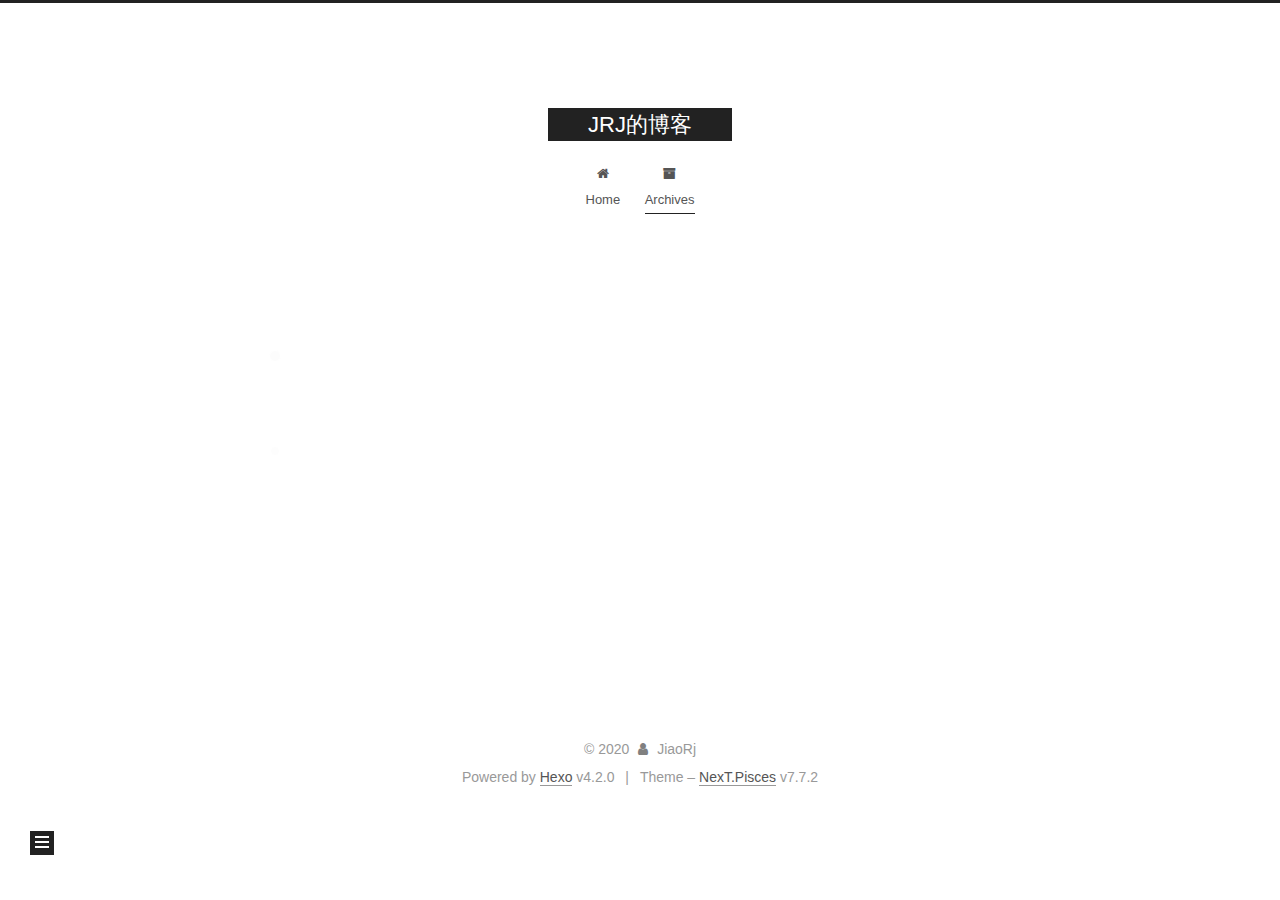
==== commit d578f5a0: "Site updated: 2020-03-16 14:49:10" ====
--- a/archives/index.html
+++ b/archives/index.html
@@ -1,5 +1,5 @@
 <!DOCTYPE html>
-<html lang="zh-Hans">
+<html lang="en">
 <head>
   <meta charset="UTF-8">
 <meta name="viewport" content="width=device-width, initial-scale=1, maximum-scale=2">
@@ -24,6 +24,7 @@
 <meta property="og:title" content="JRJ的博客">
 <meta property="og:url" content="https://jiao-man-22.github.io/archives/index.html">
 <meta property="og:site_name" content="JRJ的博客">
+<meta property="og:locale" content="en_US">
 <meta property="article:author" content="JiaoRj">
 <meta name="twitter:card" content="summary">
 
@@ -39,7 +40,7 @@
   };
 </script>
 
-  <title>الأرشيف | JRJ的博客</title>
+  <title>Archive | JRJ的博客</title>
   
 
 
@@ -79,7 +80,7 @@
     <header class="header" itemscope itemtype="http://schema.org/WPHeader">
       <div class="header-inner"><div class="site-brand-container">
   <div class="site-nav-toggle">
-    <div class="toggle" aria-label="تشغيل شريط التصفح">
+    <div class="toggle" aria-label="Toggle navigation bar">
       <span class="toggle-line toggle-line-first"></span>
       <span class="toggle-line toggle-line-middle"></span>
       <span class="toggle-line toggle-line-last"></span>
@@ -114,7 +115,7 @@
   </li>
         <li class="menu-item menu-item-archives">
 
-    <a href="/archives/" rel="section"><i class="fa fa-fw fa-archive"></i>الأرشيفات</a>
+    <a href="/archives/" rel="section"><i class="fa fa-fw fa-archive"></i>Archives</a>
 
   </li>
   </ul>
@@ -144,7 +145,7 @@
   <div class="post-block">
     <div class="posts-collapse">
       <div class="collection-title">
-        <span class="collection-header">هِم..! 2 مقالاً بالمُجمل. واصل الكتابة.</span>
+        <span class="collection-header">Um..! 2 posts in total. Keep on posting.</span>
       </div>
 
       
@@ -242,10 +243,10 @@
 
       <ul class="sidebar-nav motion-element">
         <li class="sidebar-nav-toc">
-          المحتويات
+          Table of Contents
         </li>
         <li class="sidebar-nav-overview">
-          عام
+          Overview
         </li>
       </ul>
 
@@ -265,7 +266,7 @@
           <a href="/archives/">
         
           <span class="site-state-item-count">2</span>
-          <span class="site-state-item-name">المقالات</span>
+          <span class="site-state-item-name">posts</span>
         </a>
       </div>
   </nav>
@@ -296,10 +297,10 @@
   </span>
   <span class="author" itemprop="copyrightHolder">JiaoRj</span>
 </div>
-  <div class="powered-by">تطبيق الموقع <a href="https://hexo.io/" class="theme-link" rel="noopener" target="_blank">Hexo</a> v4.2.0
+  <div class="powered-by">Powered by <a href="https://hexo.io/" class="theme-link" rel="noopener" target="_blank">Hexo</a> v4.2.0
   </div>
   <span class="post-meta-divider">|</span>
-  <div class="theme-info">الثمة – <a href="https://pisces.theme-next.org/" class="theme-link" rel="noopener" target="_blank">NexT.Pisces</a> v7.7.2
+  <div class="theme-info">Theme – <a href="https://pisces.theme-next.org/" class="theme-link" rel="noopener" target="_blank">NexT.Pisces</a> v7.7.2
   </div>
 
         
